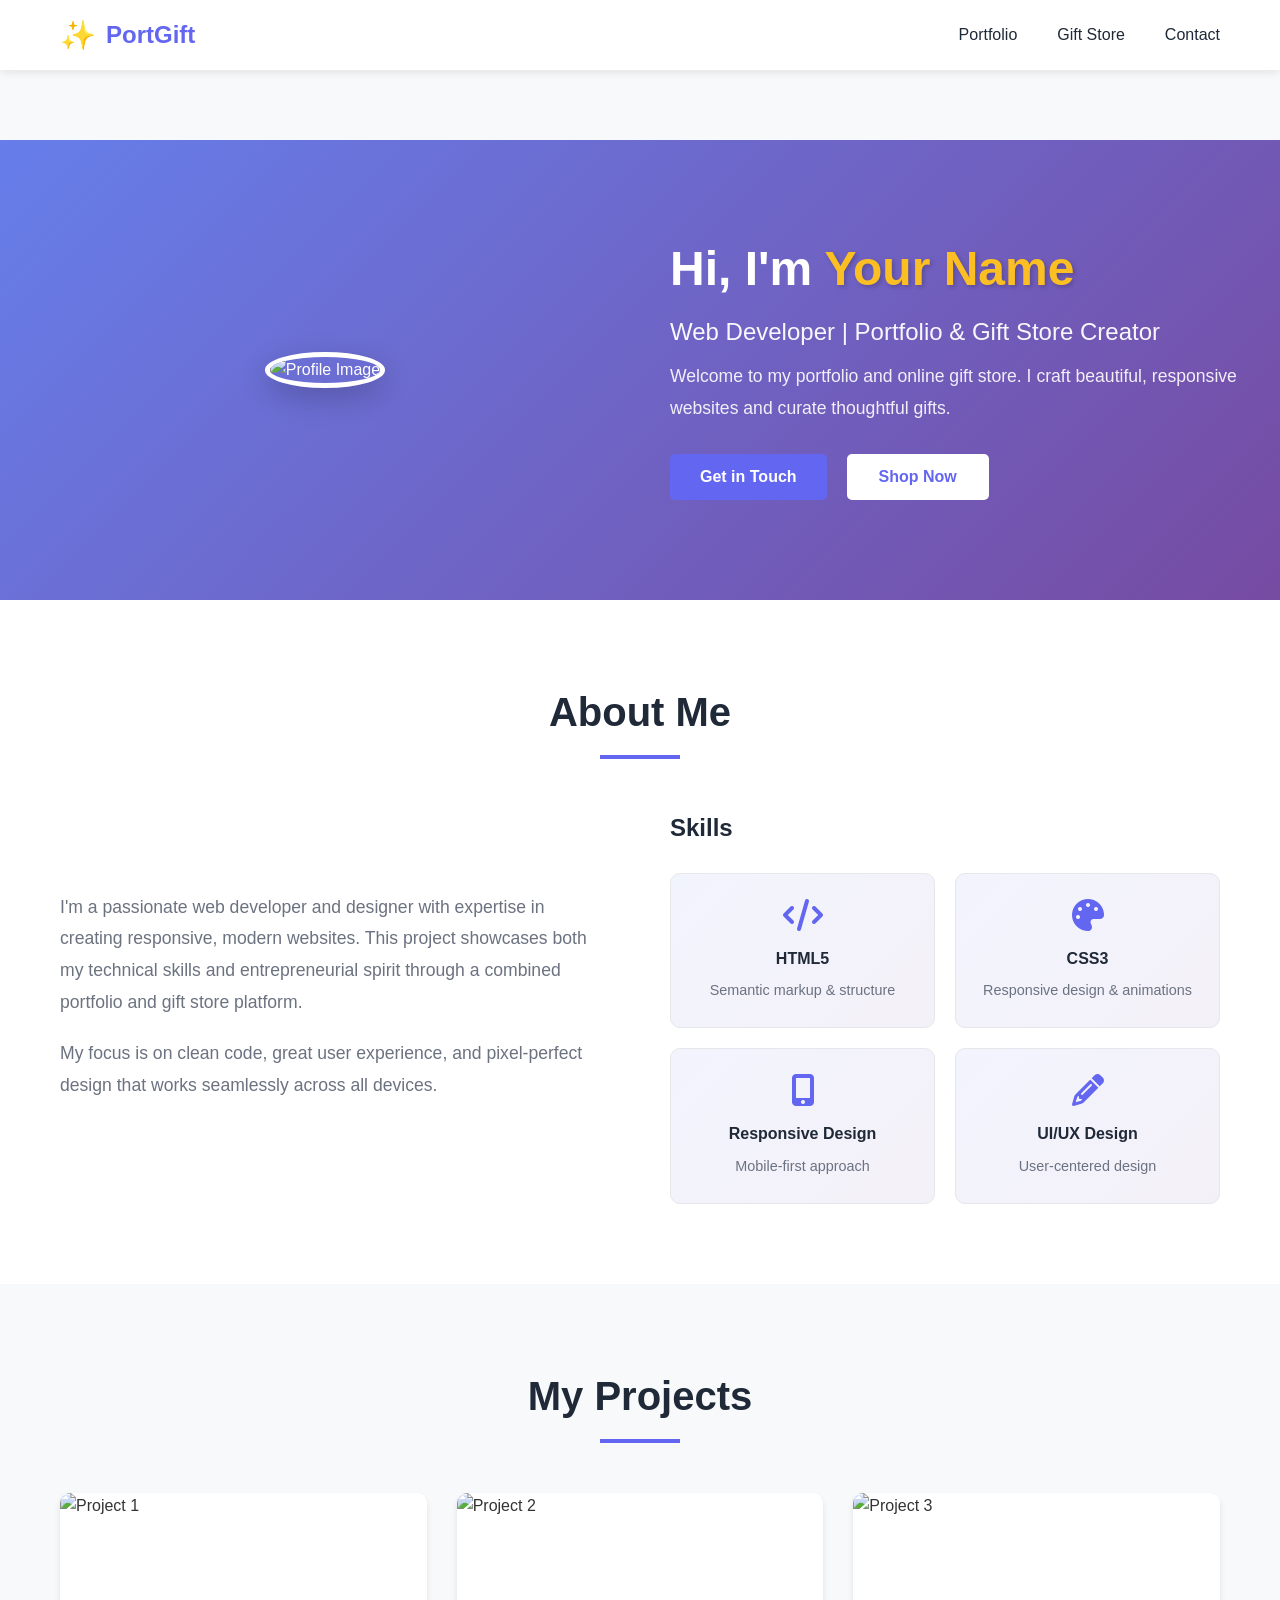
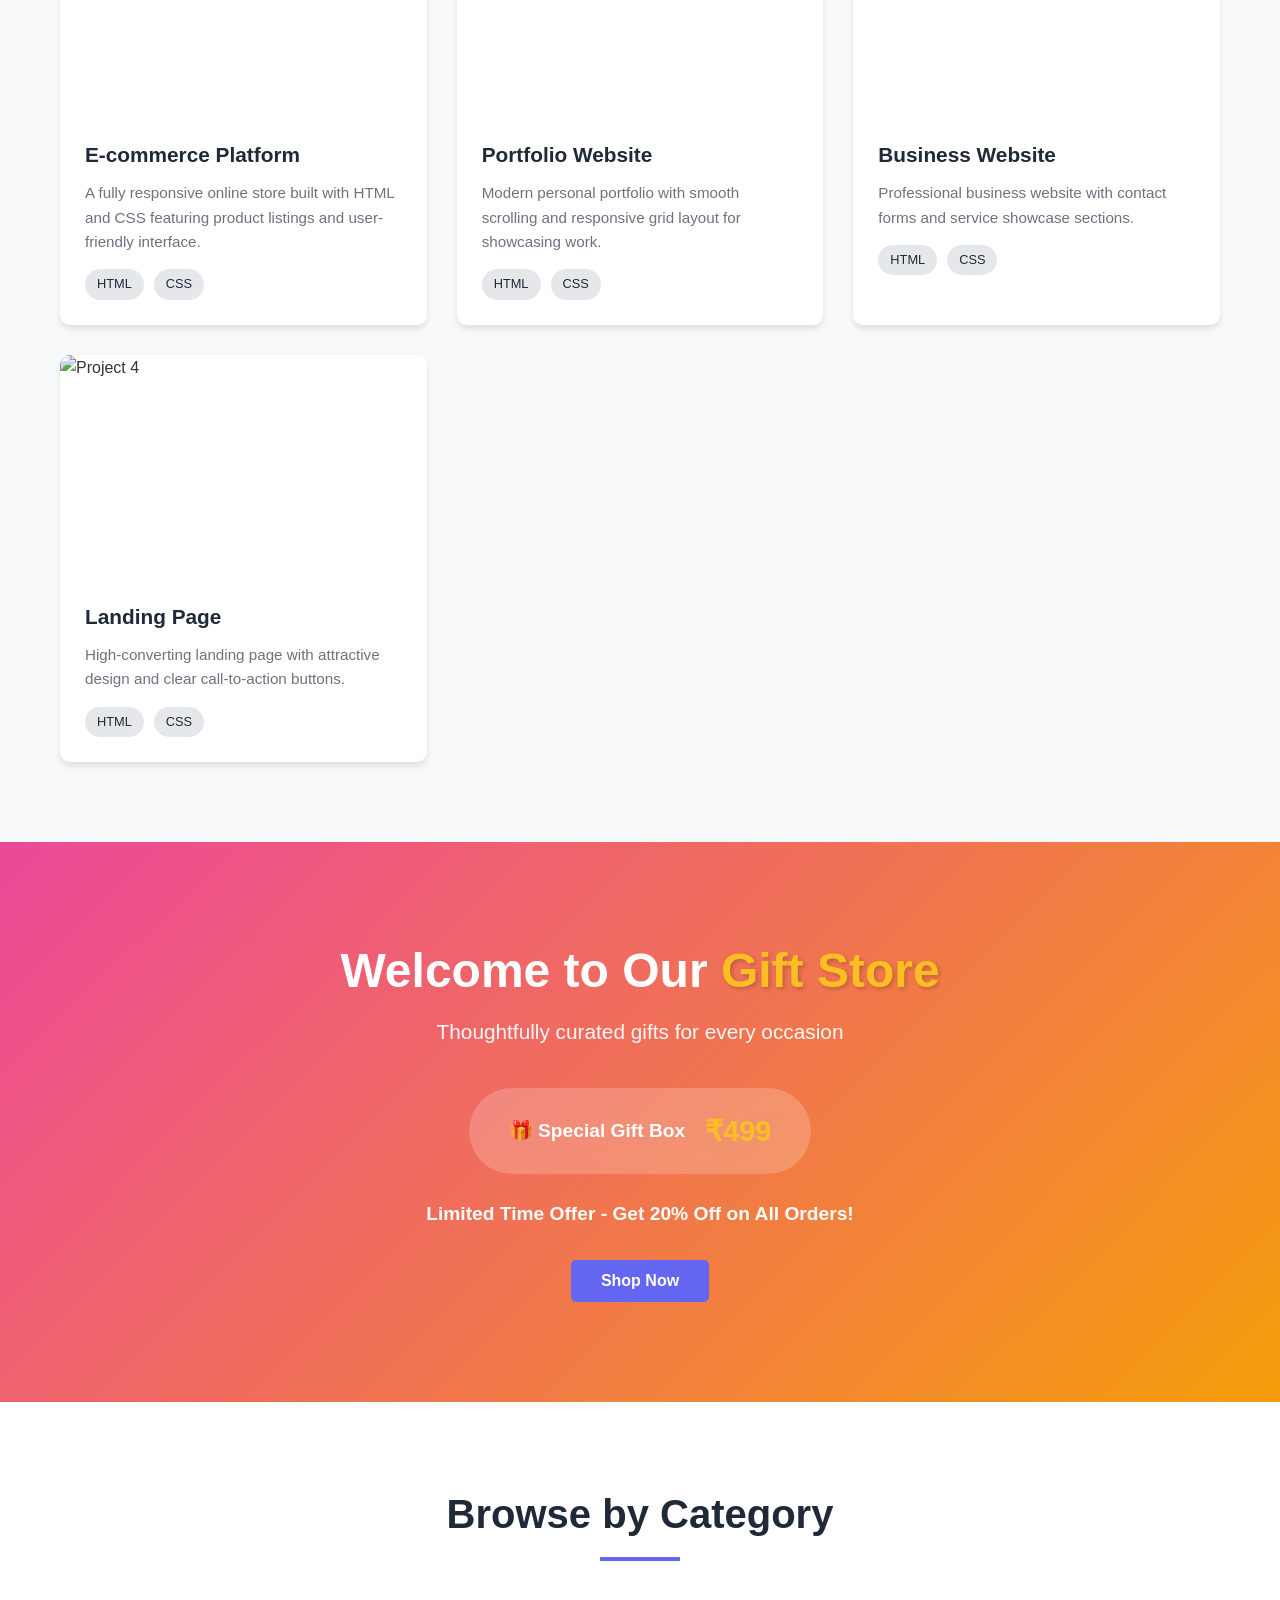
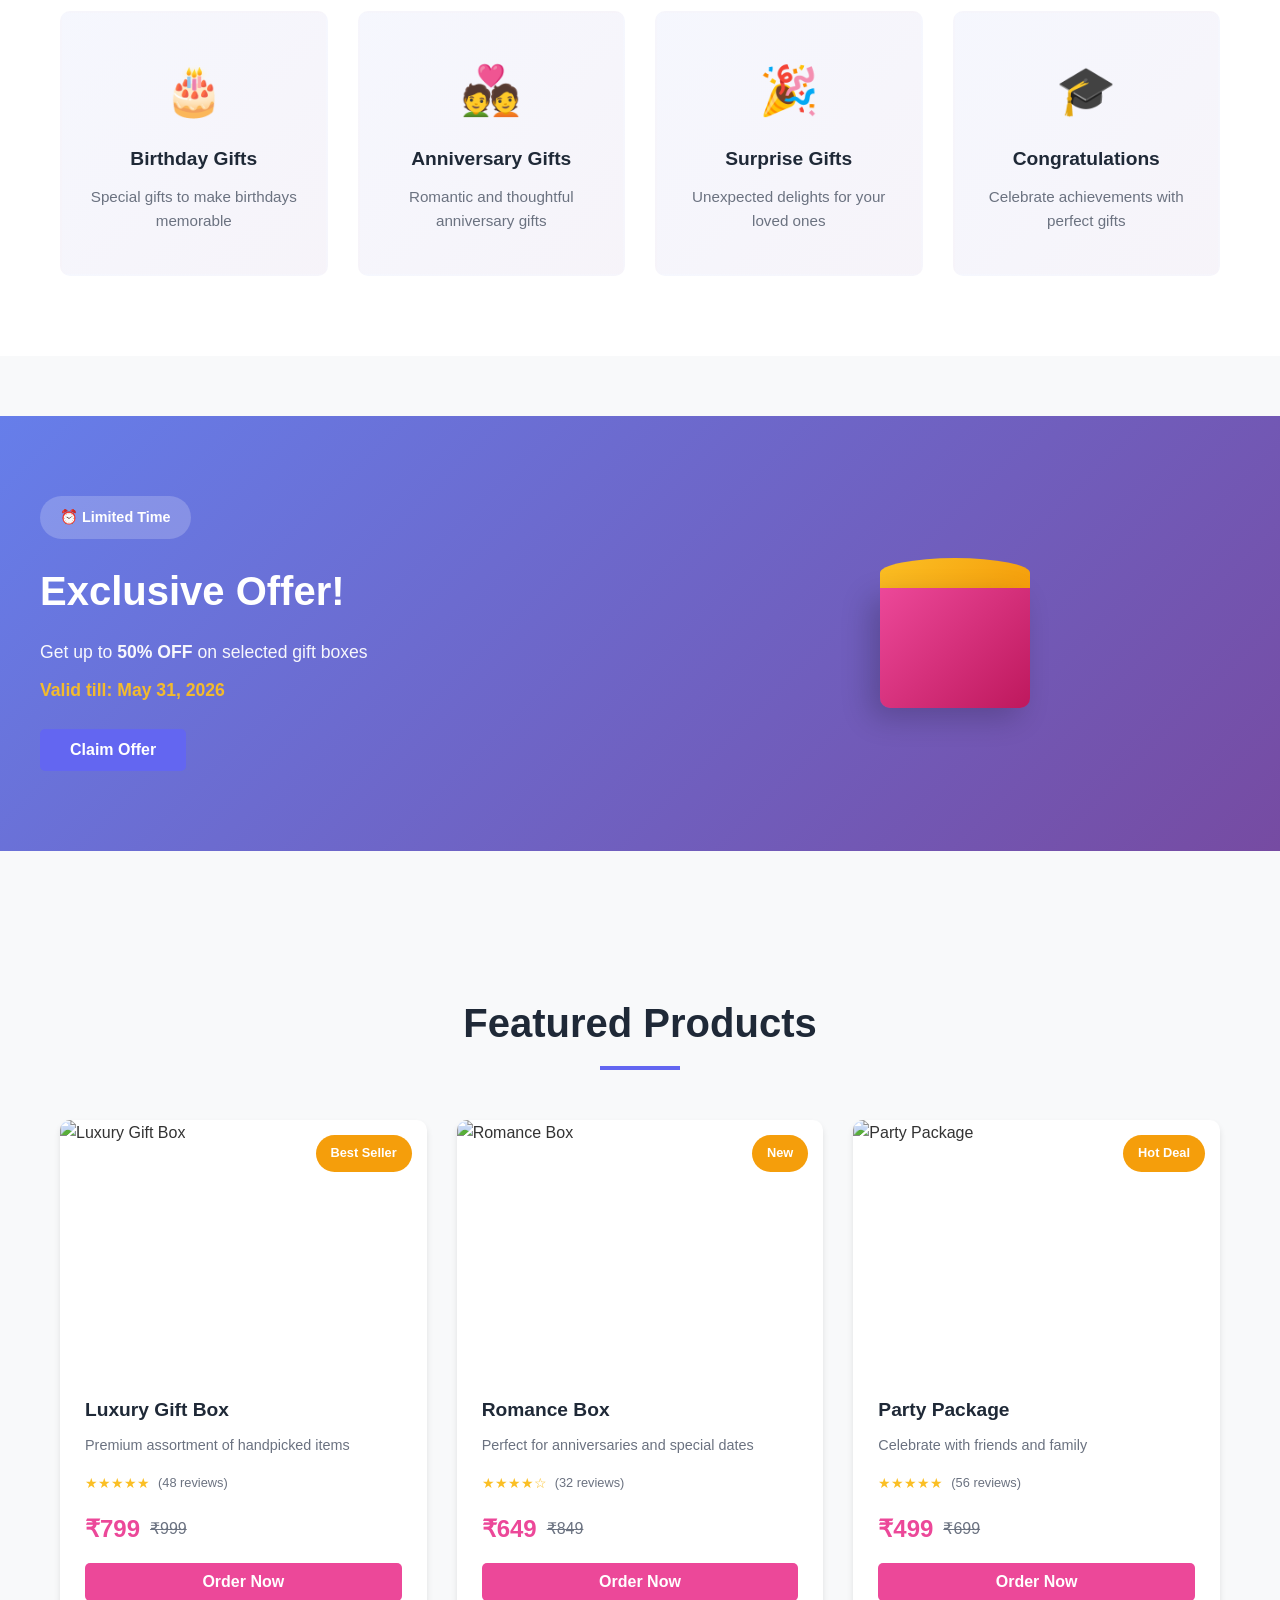
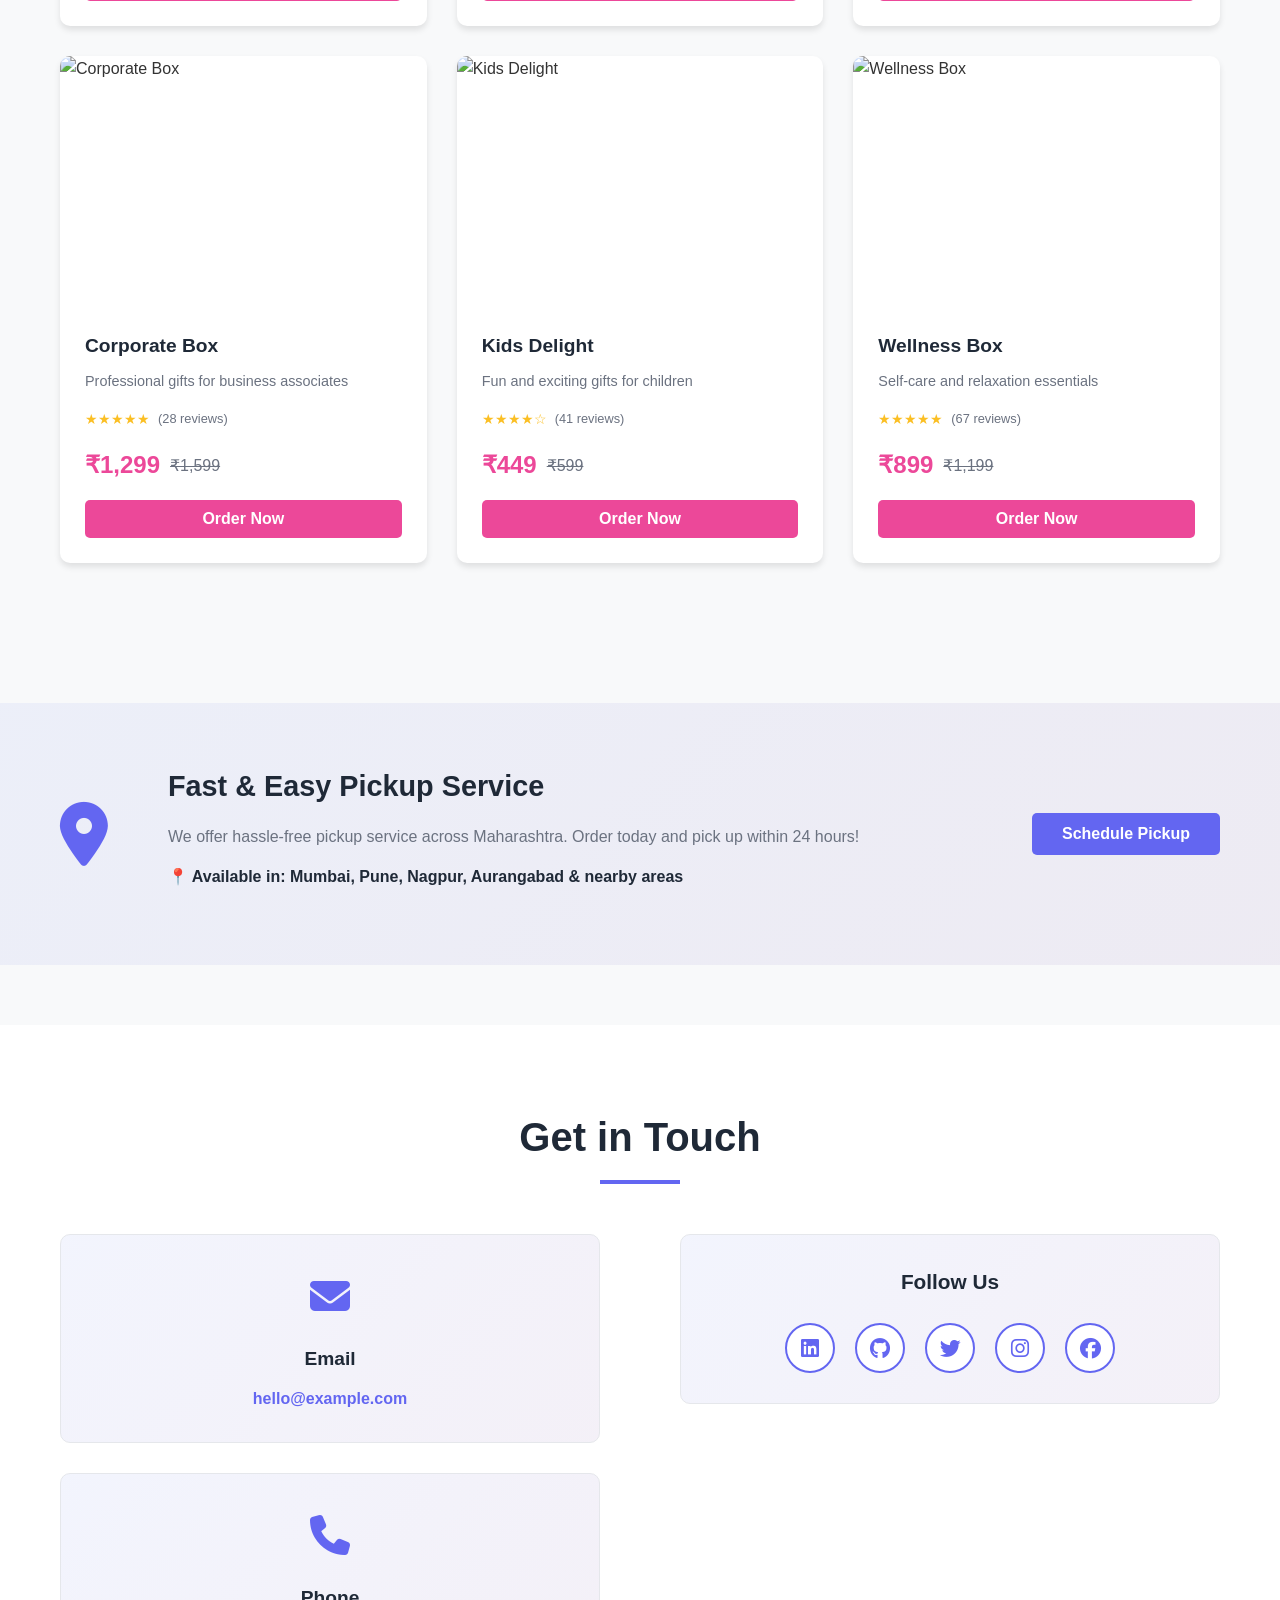
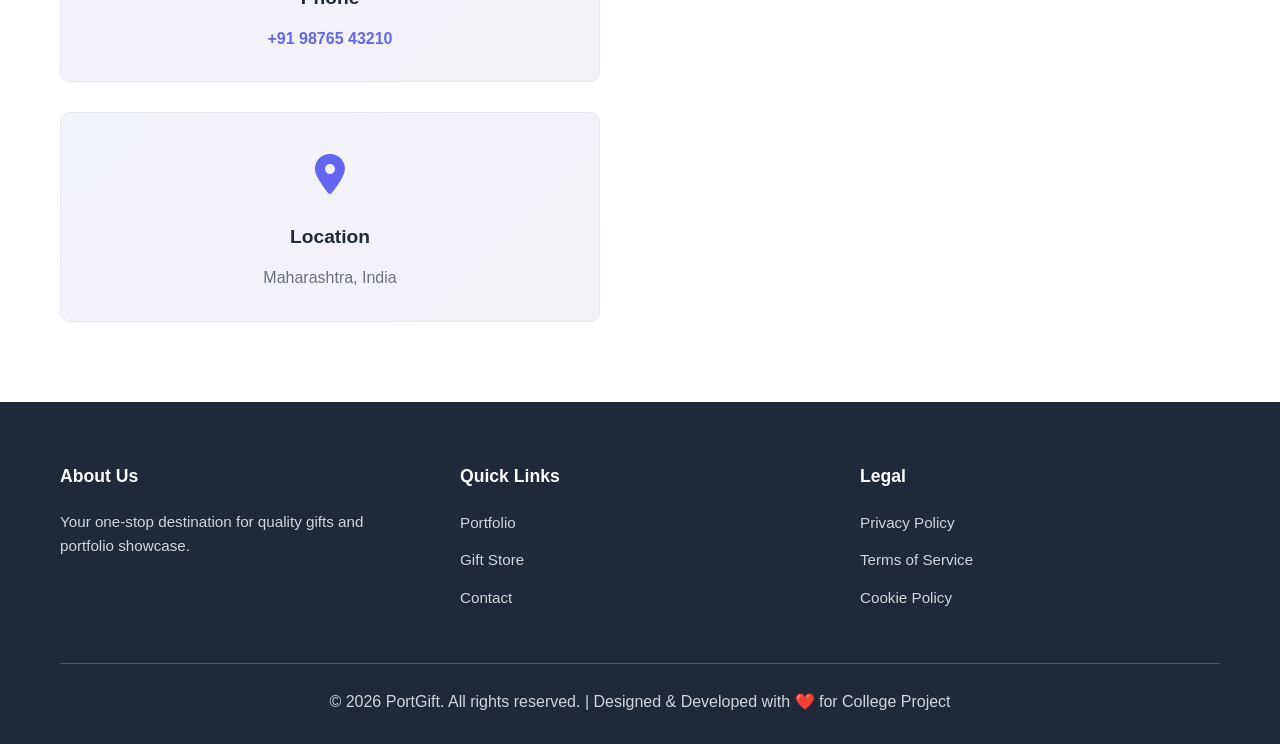
==== Portfolio + Gift Store project/index.html @ bfabf50b "Add files via upload" ====
<!DOCTYPE html>
<html lang="en">
<head>
    <meta charset="UTF-8">
    <meta name="viewport" content="width=device-width, initial-scale=1.0">
    <title>Portfolio + Gift Store | Your Name</title>
    <link rel="stylesheet" href="style.css">
    <link rel="stylesheet" href="https://cdnjs.cloudflare.com/ajax/libs/font-awesome/6.4.0/css/all.min.css">
</head>
<body>
    <!-- ==================== NAVIGATION BAR ==================== -->
    <nav class="navbar">
        <div class="nav-container">
            <div class="logo">
                <span class="logo-icon">✨</span>
                <h2>PortGift</h2>
            </div>
            <ul class="nav-menu">
                <li><a href="#portfolio" class="nav-link">Portfolio</a></li>
                <li><a href="#gifts" class="nav-link">Gift Store</a></li>
                <li><a href="#contact" class="nav-link">Contact</a></li>
            </ul>
        </div>
    </nav>

    <!-- ==================== PORTFOLIO SECTION ==================== -->
    
    <!-- Hero Section -->
    <section id="portfolio" class="hero">
        <div class="hero-content">
            <div class="profile-image">
                <img src="images/profile.jpg" alt="Profile Image">
            </div>
            <div class="hero-text">
                <h1>Hi, I'm <span class="highlight">Your Name</span></h1>
                <p class="subtitle">Web Developer | Portfolio & Gift Store Creator</p>
                <p class="description">Welcome to my portfolio and online gift store. I craft beautiful, responsive websites and curate thoughtful gifts.</p>
                <div class="cta-buttons">
                    <button class="btn btn-primary"><a href="#contact">Get in Touch</a></button>
                    <button class="btn btn-secondary"><a href="#gifts">Shop Now</a></button>
                </div>
            </div>
        </div>
    </section>

    <!-- About Me Section -->
    <section class="about">
        <div class="container">
            <h2 class="section-title">About Me</h2>
            <div class="about-content">
                <div class="about-text">
                    <p>I'm a passionate web developer and designer with expertise in creating responsive, modern websites. This project showcases both my technical skills and entrepreneurial spirit through a combined portfolio and gift store platform.</p>
                    <p>My focus is on clean code, great user experience, and pixel-perfect design that works seamlessly across all devices.</p>
                </div>
                <div class="skills">
                    <h3>Skills</h3>
                    <div class="skills-grid">
                        <div class="skill-card">
                            <i class="fas fa-code"></i>
                            <h4>HTML5</h4>
                            <p>Semantic markup & structure</p>
                        </div>
                        <div class="skill-card">
                            <i class="fas fa-palette"></i>
                            <h4>CSS3</h4>
                            <p>Responsive design & animations</p>
                        </div>
                        <div class="skill-card">
                            <i class="fas fa-mobile-alt"></i>
                            <h4>Responsive Design</h4>
                            <p>Mobile-first approach</p>
                        </div>
                        <div class="skill-card">
                            <i class="fas fa-pencil-alt"></i>
                            <h4>UI/UX Design</h4>
                            <p>User-centered design</p>
                        </div>
                    </div>
                </div>
            </div>
        </div>
    </section>

    <!-- Projects Section -->
    <section class="projects">
        <div class="container">
            <h2 class="section-title">My Projects</h2>
            <div class="projects-grid">
                <div class="project-card">
                    <div class="project-image">
                        <img src="images/project1.jpg" alt="Project 1">
                        <div class="project-overlay">
                            <p>View Project</p>
                        </div>
                    </div>
                    <div class="project-info">
                        <h3>E-commerce Platform</h3>
                        <p>A fully responsive online store built with HTML and CSS featuring product listings and user-friendly interface.</p>
                        <div class="project-tags">
                            <span class="tag">HTML</span>
                            <span class="tag">CSS</span>
                        </div>
                    </div>
                </div>

                <div class="project-card">
                    <div class="project-image">
                        <img src="images/project2.jpg" alt="Project 2">
                        <div class="project-overlay">
                            <p>View Project</p>
                        </div>
                    </div>
                    <div class="project-info">
                        <h3>Portfolio Website</h3>
                        <p>Modern personal portfolio with smooth scrolling and responsive grid layout for showcasing work.</p>
                        <div class="project-tags">
                            <span class="tag">HTML</span>
                            <span class="tag">CSS</span>
                        </div>
                    </div>
                </div>

                <div class="project-card">
                    <div class="project-image">
                        <img src="images/project3.jpg" alt="Project 3">
                        <div class="project-overlay">
                            <p>View Project</p>
                        </div>
                    </div>
                    <div class="project-info">
                        <h3>Business Website</h3>
                        <p>Professional business website with contact forms and service showcase sections.</p>
                        <div class="project-tags">
                            <span class="tag">HTML</span>
                            <span class="tag">CSS</span>
                        </div>
                    </div>
                </div>

                <div class="project-card">
                    <div class="project-image">
                        <img src="images/project4.jpg" alt="Project 4">
                        <div class="project-overlay">
                            <p>View Project</p>
                        </div>
                    </div>
                    <div class="project-info">
                        <h3>Landing Page</h3>
                        <p>High-converting landing page with attractive design and clear call-to-action buttons.</p>
                        <div class="project-tags">
                            <span class="tag">HTML</span>
                            <span class="tag">CSS</span>
                        </div>
                    </div>
                </div>
            </div>
        </div>
    </section>

    <!-- ==================== GIFT STORE SECTION ==================== -->

    <!-- Gift Store Hero Banner -->
    <section id="gifts" class="gift-hero">
        <div class="gift-hero-content">
            <h1>Welcome to Our <span class="highlight">Gift Store</span></h1>
            <p class="banner-subtitle">Thoughtfully curated gifts for every occasion</p>
            <div class="offer-badge">
                <span class="offer-text">🎁 Special Gift Box</span>
                <span class="offer-price">₹499</span>
            </div>
            <p class="banner-offer">Limited Time Offer - Get 20% Off on All Orders!</p>
            <button class="btn btn-primary"><a href="#products">Shop Now</a></button>
        </div>
    </section>

    <!-- Categories Section -->
    <section class="categories">
        <div class="container">
            <h2 class="section-title">Browse by Category</h2>
            <div class="categories-grid">
                <div class="category-card">
                    <div class="category-icon">🎂</div>
                    <h3>Birthday Gifts</h3>
                    <p>Special gifts to make birthdays memorable</p>
                </div>
                <div class="category-card">
                    <div class="category-icon">💑</div>
                    <h3>Anniversary Gifts</h3>
                    <p>Romantic and thoughtful anniversary gifts</p>
                </div>
                <div class="category-card">
                    <div class="category-icon">🎉</div>
                    <h3>Surprise Gifts</h3>
                    <p>Unexpected delights for your loved ones</p>
                </div>
                <div class="category-card">
                    <div class="category-icon">🎓</div>
                    <h3>Congratulations</h3>
                    <p>Celebrate achievements with perfect gifts</p>
                </div>
            </div>
        </div>
    </section>

    <!-- Limited Time Offer Section -->
    <section class="limited-offer">
        <div class="offer-container">
            <div class="offer-text-content">
                <span class="offer-badge-large">⏰ Limited Time</span>
                <h2>Exclusive Offer!</h2>
                <p>Get up to <strong>50% OFF</strong> on selected gift boxes</p>
                <p class="offer-validity">Valid till: May 31, 2026</p>
                <button class="btn btn-primary"><a href="#products">Claim Offer</a></button>
            </div>
            <div class="offer-visual">
                <div class="gift-box-visual">
                    <div class="gift-box">
                        <div class="box-top"></div>
                        <div class="box-bottom"></div>
                    </div>
                </div>
            </div>
        </div>
    </section>

    <!-- Products Section -->
    <section id="products" class="products">
        <div class="container">
            <h2 class="section-title">Featured Products</h2>
            <div class="products-grid">
                <!-- Product 1 -->
                <div class="product-card">
                    <div class="product-image">
                        <img src="images/gift1.jpg" alt="Luxury Gift Box">
                        <div class="product-badge">Best Seller</div>
                    </div>
                    <div class="product-info">
                        <h3>Luxury Gift Box</h3>
                        <p class="product-desc">Premium assortment of handpicked items</p>
                        <div class="product-rating">
                            <span class="stars">★★★★★</span>
                            <span class="rating-count">(48 reviews)</span>
                        </div>
                        <div class="product-price">
                            <span class="current-price">₹799</span>
                            <span class="original-price">₹999</span>
                        </div>
                        <button class="btn btn-add-cart">Order Now</button>
                    </div>
                </div>

                <!-- Product 2 -->
                <div class="product-card">
                    <div class="product-image">
                        <img src="images/gift2.jpg" alt="Romance Box">
                        <div class="product-badge">New</div>
                    </div>
                    <div class="product-info">
                        <h3>Romance Box</h3>
                        <p class="product-desc">Perfect for anniversaries and special dates</p>
                        <div class="product-rating">
                            <span class="stars">★★★★☆</span>
                            <span class="rating-count">(32 reviews)</span>
                        </div>
                        <div class="product-price">
                            <span class="current-price">₹649</span>
                            <span class="original-price">₹849</span>
                        </div>
                        <button class="btn btn-add-cart">Order Now</button>
                    </div>
                </div>

                <!-- Product 3 -->
                <div class="product-card">
                    <div class="product-image">
                        <img src="images/gift3.jpg" alt="Party Package">
                        <div class="product-badge">Hot Deal</div>
                    </div>
                    <div class="product-info">
                        <h3>Party Package</h3>
                        <p class="product-desc">Celebrate with friends and family</p>
                        <div class="product-rating">
                            <span class="stars">★★★★★</span>
                            <span class="rating-count">(56 reviews)</span>
                        </div>
                        <div class="product-price">
                            <span class="current-price">₹499</span>
                            <span class="original-price">₹699</span>
                        </div>
                        <button class="btn btn-add-cart">Order Now</button>
                    </div>
                </div>

                <!-- Product 4 -->
                <div class="product-card">
                    <div class="product-image">
                        <img src="images/gift4.jpg" alt="Corporate Box">
                    </div>
                    <div class="product-info">
                        <h3>Corporate Box</h3>
                        <p class="product-desc">Professional gifts for business associates</p>
                        <div class="product-rating">
                            <span class="stars">★★★★★</span>
                            <span class="rating-count">(28 reviews)</span>
                        </div>
                        <div class="product-price">
                            <span class="current-price">₹1,299</span>
                            <span class="original-price">₹1,599</span>
                        </div>
                        <button class="btn btn-add-cart">Order Now</button>
                    </div>
                </div>

                <!-- Product 5 -->
                <div class="product-card">
                    <div class="product-image">
                        <img src="images/gift5.jpg" alt="Kids Delight">
                    </div>
                    <div class="product-info">
                        <h3>Kids Delight</h3>
                        <p class="product-desc">Fun and exciting gifts for children</p>
                        <div class="product-rating">
                            <span class="stars">★★★★☆</span>
                            <span class="rating-count">(41 reviews)</span>
                        </div>
                        <div class="product-price">
                            <span class="current-price">₹449</span>
                            <span class="original-price">₹599</span>
                        </div>
                        <button class="btn btn-add-cart">Order Now</button>
                    </div>
                </div>

                <!-- Product 6 -->
                <div class="product-card">
                    <div class="product-image">
                        <img src="images/gift6.jpg" alt="Wellness Box">
                    </div>
                    <div class="product-info">
                        <h3>Wellness Box</h3>
                        <p class="product-desc">Self-care and relaxation essentials</p>
                        <div class="product-rating">
                            <span class="stars">★★★★★</span>
                            <span class="rating-count">(67 reviews)</span>
                        </div>
                        <div class="product-price">
                            <span class="current-price">₹899</span>
                            <span class="original-price">₹1,199</span>
                        </div>
                        <button class="btn btn-add-cart">Order Now</button>
                    </div>
                </div>
            </div>
        </div>
    </section>

    <!-- Pickup Service Info -->
    <section class="pickup-info">
        <div class="container">
            <div class="pickup-content">
                <div class="pickup-icon">
                    <i class="fas fa-map-marker-alt"></i>
                </div>
                <div class="pickup-details">
                    <h3>Fast & Easy Pickup Service</h3>
                    <p>We offer hassle-free pickup service across Maharashtra. Order today and pick up within 24 hours!</p>
                    <p class="pickup-locations"><strong>📍 Available in:</strong> Mumbai, Pune, Nagpur, Aurangabad & nearby areas</p>
                </div>
                <button class="btn btn-primary"><a href="#contact">Schedule Pickup</a></button>
            </div>
        </div>
    </section>

    <!-- ==================== CONTACT SECTION ==================== -->
    <section id="contact" class="contact">
        <div class="container">
            <h2 class="section-title">Get in Touch</h2>
            <div class="contact-content">
                <div class="contact-info">
                    <div class="contact-card">
                        <div class="contact-icon">
                            <i class="fas fa-envelope"></i>
                        </div>
                        <h3>Email</h3>
                        <p><a href="mailto:hello@example.com">hello@example.com</a></p>
                    </div>

                    <div class="contact-card">
                        <div class="contact-icon">
                            <i class="fas fa-phone"></i>
                        </div>
                        <h3>Phone</h3>
                        <p><a href="tel:+919876543210">+91 98765 43210</a></p>
                    </div>

                    <div class="contact-card">
                        <div class="contact-icon">
                            <i class="fas fa-map-marker-alt"></i>
                        </div>
                        <h3>Location</h3>
                        <p>Maharashtra, India</p>
                    </div>
                </div>

                <div class="social-media">
                    <h3>Follow Us</h3>
                    <div class="social-links">
                        <a href="#" class="social-icon" title="LinkedIn">
                            <i class="fab fa-linkedin"></i>
                        </a>
                        <a href="#" class="social-icon" title="GitHub">
                            <i class="fab fa-github"></i>
                        </a>
                        <a href="#" class="social-icon" title="Twitter">
                            <i class="fab fa-twitter"></i>
                        </a>
                        <a href="#" class="social-icon" title="Instagram">
                            <i class="fab fa-instagram"></i>
                        </a>
                        <a href="#" class="social-icon" title="Facebook">
                            <i class="fab fa-facebook"></i>
                        </a>
                    </div>
                </div>
            </div>
        </div>
    </section>

    <!-- ==================== FOOTER ==================== -->
    <footer class="footer">
        <div class="container">
            <div class="footer-content">
                <div class="footer-section">
                    <h4>About Us</h4>
                    <p>Your one-stop destination for quality gifts and portfolio showcase.</p>
                </div>
                <div class="footer-section">
                    <h4>Quick Links</h4>
                    <ul>
                        <li><a href="#portfolio">Portfolio</a></li>
                        <li><a href="#gifts">Gift Store</a></li>
                        <li><a href="#contact">Contact</a></li>
                    </ul>
                </div>
                <div class="footer-section">
                    <h4>Legal</h4>
                    <ul>
                        <li><a href="#">Privacy Policy</a></li>
                        <li><a href="#">Terms of Service</a></li>
                        <li><a href="#">Cookie Policy</a></li>
                    </ul>
                </div>
            </div>
            <div class="footer-bottom">
                <p>&copy; 2026 PortGift. All rights reserved. | Designed & Developed with <span class="heart">❤️</span> for College Project</p>
            </div>
        </div>
    </footer>

</body>
</html>
---- Portfolio + Gift Store project/style.css ----
/* ==================== GLOBAL STYLES ==================== */

* {
    margin: 0;
    padding: 0;
    box-sizing: border-box;
}

html {
    scroll-behavior: smooth;
}

body {
    font-family: 'Segoe UI', Tahoma, Geneva, Verdana, sans-serif;
    line-height: 1.6;
    color: #333;
    background-color: #f8f9fa;
}

/* Color Palette */
:root {
    --primary-color: #6366f1;
    --secondary-color: #ec4899;
    --accent-color: #f59e0b;
    --dark-bg: #1f2937;
    --light-bg: #f8f9fa;
    --card-shadow: 0 4px 6px rgba(0, 0, 0, 0.1);
    --card-shadow-hover: 0 12px 16px rgba(0, 0, 0, 0.15);
    --text-dark: #1f2937;
    --text-light: #6b7280;
}

.container {
    max-width: 1200px;
    margin: 0 auto;
    padding: 0 20px;
}

/* ==================== NAVIGATION ==================== */

.navbar {
    background: white;
    box-shadow: 0 2px 10px rgba(0, 0, 0, 0.1);
    position: sticky;
    top: 0;
    z-index: 1000;
    transition: all 0.3s ease;
}

.nav-container {
    max-width: 1200px;
    margin: 0 auto;
    padding: 0 20px;
    display: flex;
    justify-content: space-between;
    align-items: center;
    height: 70px;
}

.logo {
    display: flex;
    align-items: center;
    gap: 10px;
    text-decoration: none;
    color: var(--primary-color);
    font-size: 1.5rem;
    font-weight: bold;
}

.logo-icon {
    font-size: 1.8rem;
}

.logo h2 {
    margin: 0;
    font-size: 1.5rem;
}

.nav-menu {
    display: flex;
    list-style: none;
    gap: 40px;
}

.nav-link {
    color: var(--text-dark);
    text-decoration: none;
    font-weight: 500;
    transition: color 0.3s ease;
    position: relative;
}

.nav-link:after {
    content: '';
    position: absolute;
    width: 0;
    height: 2px;
    bottom: -5px;
    left: 0;
    background-color: var(--primary-color);
    transition: width 0.3s ease;
}

.nav-link:hover {
    color: var(--primary-color);
}

.nav-link:hover:after {
    width: 100%;
}

/* ==================== HERO SECTION ==================== */

.hero {
    background: linear-gradient(135deg, #667eea 0%, #764ba2 100%);
    color: white;
    padding: 100px 20px;
    margin-top: 70px;
}

.hero-content {
    max-width: 1200px;
    margin: 0 auto;
    display: flex;
    align-items: center;
    gap: 60px;
    justify-content: space-between;
}

.profile-image {
    flex: 1;
    text-align: center;
}

.profile-image img {
    width: 280px;
    height: 280px;
    border-radius: 50%;
    border: 5px solid white;
    box-shadow: 0 10px 30px rgba(0, 0, 0, 0.2);
    object-fit: cover;
    transition: transform 0.3s ease;
}

.profile-image img:hover {
    transform: scale(1.05);
}

.hero-text {
    flex: 1;
}

.hero-text h1 {
    font-size: 3rem;
    font-weight: 700;
    margin-bottom: 15px;
    line-height: 1.2;
}

.highlight {
    color: #fbbf24;
    text-shadow: 2px 2px 4px rgba(0, 0, 0, 0.2);
}

.subtitle {
    font-size: 1.5rem;
    margin-bottom: 10px;
    opacity: 0.95;
}

.description {
    font-size: 1.1rem;
    margin-bottom: 30px;
    opacity: 0.9;
    line-height: 1.8;
}

.cta-buttons {
    display: flex;
    gap: 20px;
    flex-wrap: wrap;
}

/* ==================== BUTTONS ==================== */

.btn {
    padding: 12px 30px;
    border: none;
    border-radius: 5px;
    font-size: 1rem;
    font-weight: 600;
    cursor: pointer;
    transition: all 0.3s ease;
    text-decoration: none;
    display: inline-block;
}

.btn-primary {
    background-color: var(--primary-color);
    color: white;
}

.btn-primary:hover {
    background-color: #4f46e5;
    transform: translateY(-2px);
    box-shadow: 0 10px 20px rgba(99, 102, 241, 0.3);
}

.btn-secondary {
    background-color: white;
    color: var(--primary-color);
    border: 2px solid white;
}

.btn-secondary:hover {
    background-color: transparent;
    color: white;
    transform: translateY(-2px);
}

.btn-add-cart {
    background-color: var(--secondary-color);
    color: white;
    width: 100%;
    padding: 10px;
}

.btn-add-cart:hover {
    background-color: #be185d;
    transform: translateY(-2px);
}

.btn a {
    color: inherit;
    text-decoration: none;
}

/* ==================== SECTION TITLE ==================== */

.section-title {
    font-size: 2.5rem;
    font-weight: 700;
    text-align: center;
    margin-bottom: 50px;
    color: var(--text-dark);
    position: relative;
    padding-bottom: 15px;
}

.section-title:after {
    content: '';
    position: absolute;
    width: 80px;
    height: 4px;
    background-color: var(--primary-color);
    bottom: 0;
    left: 50%;
    transform: translateX(-50%);
}

/* ==================== ABOUT SECTION ==================== */

.about {
    padding: 80px 20px;
    background-color: white;
}

.about-content {
    max-width: 1200px;
    margin: 0 auto;
    display: grid;
    grid-template-columns: 1fr 1fr;
    gap: 60px;
    align-items: center;
}

.about-text p {
    font-size: 1.1rem;
    color: var(--text-light);
    margin-bottom: 20px;
    line-height: 1.8;
}

.skills h3 {
    font-size: 1.5rem;
    margin-bottom: 25px;
    color: var(--text-dark);
}

.skills-grid {
    display: grid;
    grid-template-columns: 1fr 1fr;
    gap: 20px;
}

.skill-card {
    padding: 25px;
    background: linear-gradient(135deg, #667eea15 0%, #764ba215 100%);
    border-radius: 10px;
    text-align: center;
    transition: all 0.3s ease;
    border: 1px solid #e5e7eb;
}

.skill-card:hover {
    transform: translateY(-5px);
    box-shadow: var(--card-shadow-hover);
    background: linear-gradient(135deg, #667eea25 0%, #764ba225 100%);
}

.skill-card i {
    font-size: 2rem;
    color: var(--primary-color);
    margin-bottom: 15px;
}

.skill-card h4 {
    font-size: 1rem;
    margin-bottom: 8px;
    color: var(--text-dark);
}

.skill-card p {
    font-size: 0.9rem;
    color: var(--text-light);
}

/* ==================== PROJECTS SECTION ==================== */

.projects {
    padding: 80px 20px;
    background-color: #f8f9fa;
}

.projects-grid {
    max-width: 1200px;
    margin: 0 auto;
    display: grid;
    grid-template-columns: repeat(auto-fit, minmax(280px, 1fr));
    gap: 30px;
}

.project-card {
    background: white;
    border-radius: 10px;
    overflow: hidden;
    box-shadow: var(--card-shadow);
    transition: all 0.3s ease;
}

.project-card:hover {
    transform: translateY(-8px);
    box-shadow: var(--card-shadow-hover);
}

.project-image {
    position: relative;
    overflow: hidden;
    height: 220px;
}

.project-image img {
    width: 100%;
    height: 100%;
    object-fit: cover;
    transition: transform 0.3s ease;
}

.project-card:hover .project-image img {
    transform: scale(1.1);
}

.project-overlay {
    position: absolute;
    top: 0;
    left: 0;
    width: 100%;
    height: 100%;
    background: rgba(99, 102, 241, 0.9);
    display: flex;
    justify-content: center;
    align-items: center;
    opacity: 0;
    transition: opacity 0.3s ease;
}

.project-card:hover .project-overlay {
    opacity: 1;
}

.project-overlay p {
    color: white;
    font-weight: 600;
    font-size: 1.1rem;
}

.project-info {
    padding: 25px;
}

.project-info h3 {
    font-size: 1.3rem;
    margin-bottom: 10px;
    color: var(--text-dark);
}

.project-info p {
    color: var(--text-light);
    font-size: 0.95rem;
    margin-bottom: 15px;
}

.project-tags {
    display: flex;
    gap: 10px;
    flex-wrap: wrap;
}

.tag {
    display: inline-block;
    background-color: #e5e7eb;
    color: var(--text-dark);
    padding: 5px 12px;
    border-radius: 20px;
    font-size: 0.8rem;
    font-weight: 500;
}

/* ==================== GIFT STORE HERO ==================== */

.gift-hero {
    background: linear-gradient(135deg, #ec4899 0%, #f59e0b 100%);
    color: white;
    padding: 100px 20px;
    text-align: center;
}

.gift-hero-content {
    max-width: 1200px;
    margin: 0 auto;
}

.gift-hero h1 {
    font-size: 3rem;
    font-weight: 700;
    margin-bottom: 15px;
    line-height: 1.2;
}

.banner-subtitle {
    font-size: 1.3rem;
    margin-bottom: 40px;
    opacity: 0.95;
}

.offer-badge {
    display: inline-flex;
    gap: 20px;
    align-items: center;
    background: rgba(255, 255, 255, 0.2);
    padding: 20px 40px;
    border-radius: 50px;
    margin-bottom: 25px;
    backdrop-filter: blur(10px);
}

.offer-text {
    font-size: 1.2rem;
    font-weight: 600;
}

.offer-price {
    font-size: 1.8rem;
    font-weight: 700;
    color: #fbbf24;
}

.banner-offer {
    font-size: 1.2rem;
    margin-bottom: 30px;
    font-weight: 600;
    animation: pulse 2s infinite;
}

@keyframes pulse {
    0%, 100% {
        opacity: 1;
    }
    50% {
        opacity: 0.7;
    }
}

/* ==================== CATEGORIES SECTION ==================== */

.categories {
    padding: 80px 20px;
    background-color: white;
}

.categories-grid {
    max-width: 1200px;
    margin: 0 auto;
    display: grid;
    grid-template-columns: repeat(auto-fit, minmax(250px, 1fr));
    gap: 30px;
}

.category-card {
    background: linear-gradient(135deg, #667eea10 0%, #764ba210 100%);
    padding: 40px 25px;
    border-radius: 10px;
    text-align: center;
    transition: all 0.3s ease;
    border: 2px solid transparent;
}

.category-card:hover {
    transform: translateY(-5px);
    background: linear-gradient(135deg, #667eea20 0%, #764ba220 100%);
    border-color: var(--primary-color);
    box-shadow: var(--card-shadow-hover);
}

.category-icon {
    font-size: 3rem;
    margin-bottom: 15px;
}

.category-card h3 {
    font-size: 1.2rem;
    margin-bottom: 10px;
    color: var(--text-dark);
}

.category-card p {
    color: var(--text-light);
    font-size: 0.95rem;
}

/* ==================== LIMITED OFFER SECTION ==================== */

.limited-offer {
    background: linear-gradient(135deg, #667eea 0%, #764ba2 100%);
    color: white;
    padding: 80px 20px;
    margin: 60px 0;
}

.offer-container {
    max-width: 1200px;
    margin: 0 auto;
    display: flex;
    align-items: center;
    justify-content: space-between;
    gap: 60px;
}

.offer-text-content {
    flex: 1;
}

.offer-badge-large {
    display: inline-block;
    background: rgba(255, 255, 255, 0.2);
    color: white;
    padding: 10px 20px;
    border-radius: 50px;
    font-weight: 600;
    margin-bottom: 20px;
    font-size: 0.9rem;
}

.offer-text-content h2 {
    font-size: 2.5rem;
    margin-bottom: 15px;
    font-weight: 700;
}

.offer-text-content p {
    font-size: 1.1rem;
    margin-bottom: 10px;
    opacity: 0.95;
}

.offer-validity {
    color: #fbbf24;
    font-weight: 600;
    margin-bottom: 25px !important;
}

.offer-visual {
    flex: 1;
    display: flex;
    justify-content: center;
    align-items: center;
}

.gift-box-visual {
    perspective: 1000px;
}

.gift-box {
    width: 150px;
    height: 150px;
    position: relative;
    animation: float 3s ease-in-out infinite;
}

.box-top {
    width: 150px;
    height: 30px;
    background: linear-gradient(135deg, #fbbf24 0%, #f59e0b 100%);
    border-radius: 50% 50% 0 0;
    position: absolute;
    top: 0;
    left: 0;
}

.box-bottom {
    width: 150px;
    height: 120px;
    background: linear-gradient(135deg, #ec4899 0%, #be185d 100%);
    border-radius: 0 0 10px 10px;
    position: absolute;
    top: 30px;
    left: 0;
    box-shadow: -10px 10px 30px rgba(0, 0, 0, 0.2);
}

@keyframes float {
    0%, 100% {
        transform: translateY(0px) rotateZ(-5deg);
    }
    50% {
        transform: translateY(-20px) rotateZ(5deg);
    }
}

/* ==================== PRODUCTS SECTION ==================== */

.products {
    padding: 80px 20px;
    background-color: #f8f9fa;
}

.products-grid {
    max-width: 1200px;
    margin: 0 auto;
    display: grid;
    grid-template-columns: repeat(auto-fit, minmax(280px, 1fr));
    gap: 30px;
}

.product-card {
    background: white;
    border-radius: 10px;
    overflow: hidden;
    box-shadow: var(--card-shadow);
    transition: all 0.3s ease;
}

.product-card:hover {
    transform: translateY(-8px);
    box-shadow: var(--card-shadow-hover);
}

.product-image {
    position: relative;
    overflow: hidden;
    height: 250px;
}

.product-image img {
    width: 100%;
    height: 100%;
    object-fit: cover;
    transition: transform 0.3s ease;
}

.product-card:hover .product-image img {
    transform: scale(1.1);
}

.product-badge {
    position: absolute;
    top: 15px;
    right: 15px;
    background: var(--accent-color);
    color: white;
    padding: 8px 15px;
    border-radius: 20px;
    font-size: 0.8rem;
    font-weight: 600;
}

.product-info {
    padding: 25px;
}

.product-info h3 {
    font-size: 1.2rem;
    margin-bottom: 8px;
    color: var(--text-dark);
}

.product-desc {
    color: var(--text-light);
    font-size: 0.9rem;
    margin-bottom: 15px;
}

.product-rating {
    display: flex;
    align-items: center;
    gap: 8px;
    margin-bottom: 15px;
}

.stars {
    color: #fbbf24;
    font-size: 0.9rem;
}

.rating-count {
    color: var(--text-light);
    font-size: 0.8rem;
}

.product-price {
    display: flex;
    align-items: center;
    gap: 10px;
    margin-bottom: 15px;
}

.current-price {
    font-size: 1.5rem;
    font-weight: 700;
    color: var(--secondary-color);
}

.original-price {
    font-size: 1rem;
    color: var(--text-light);
    text-decoration: line-through;
}

/* ==================== PICKUP INFO SECTION ==================== */

.pickup-info {
    background: linear-gradient(135deg, #667eea15 0%, #764ba215 100%);
    padding: 60px 20px;
    margin: 60px 0;
}

.pickup-content {
    max-width: 1200px;
    margin: 0 auto;
    display: flex;
    align-items: center;
    gap: 60px;
    justify-content: space-between;
}

.pickup-icon {
    flex-shrink: 0;
}

.pickup-icon i {
    font-size: 4rem;
    color: var(--primary-color);
}

.pickup-details {
    flex: 1;
}

.pickup-details h3 {
    font-size: 1.8rem;
    margin-bottom: 15px;
    color: var(--text-dark);
}

.pickup-details p {
    color: var(--text-light);
    font-size: 1rem;
    margin-bottom: 15px;
    line-height: 1.6;
}

.pickup-locations {
    font-weight: 600;
    color: var(--text-dark) !important;
}

/* ==================== CONTACT SECTION ==================== */

.contact {
    padding: 80px 20px;
    background-color: white;
}

.contact-content {
    max-width: 1200px;
    margin: 0 auto;
    display: grid;
    grid-template-columns: 1fr 1fr;
    gap: 80px;
    align-items: start;
}

.contact-info {
    display: grid;
    grid-template-columns: 1fr;
    gap: 30px;
}

.contact-card {
    padding: 30px;
    background: linear-gradient(135deg, #667eea15 0%, #764ba215 100%);
    border-radius: 10px;
    text-align: center;
    transition: all 0.3s ease;
    border: 1px solid #e5e7eb;
}

.contact-card:hover {
    transform: translateY(-5px);
    box-shadow: var(--card-shadow-hover);
    background: linear-gradient(135deg, #667eea25 0%, #764ba225 100%);
}

.contact-icon {
    font-size: 2.5rem;
    color: var(--primary-color);
    margin-bottom: 15px;
}

.contact-card h3 {
    font-size: 1.2rem;
    margin-bottom: 12px;
    color: var(--text-dark);
}

.contact-card p {
    color: var(--text-light);
}

.contact-card a {
    color: var(--primary-color);
    text-decoration: none;
    font-weight: 600;
    transition: color 0.3s ease;
}

.contact-card a:hover {
    color: var(--secondary-color);
}

.social-media {
    padding: 30px;
    background: linear-gradient(135deg, #667eea15 0%, #764ba215 100%);
    border-radius: 10px;
    border: 1px solid #e5e7eb;
}

.social-media h3 {
    font-size: 1.3rem;
    margin-bottom: 25px;
    color: var(--text-dark);
    text-align: center;
}

.social-links {
    display: flex;
    justify-content: center;
    gap: 20px;
    flex-wrap: wrap;
}

.social-icon {
    width: 50px;
    height: 50px;
    display: flex;
    justify-content: center;
    align-items: center;
    background-color: white;
    border-radius: 50%;
    color: var(--primary-color);
    text-decoration: none;
    font-size: 1.3rem;
    transition: all 0.3s ease;
    border: 2px solid var(--primary-color);
}

.social-icon:hover {
    background-color: var(--primary-color);
    color: white;
    transform: translateY(-5px);
}

/* ==================== FOOTER ==================== */

.footer {
    background-color: var(--dark-bg);
    color: white;
    padding: 60px 20px 30px;
}

.footer-content {
    max-width: 1200px;
    margin: 0 auto;
    display: grid;
    grid-template-columns: repeat(auto-fit, minmax(250px, 1fr));
    gap: 40px;
    margin-bottom: 40px;
}

.footer-section h4 {
    font-size: 1.1rem;
    margin-bottom: 20px;
    color: white;
}

.footer-section p {
    color: #d1d5db;
    font-size: 0.95rem;
    line-height: 1.6;
}

.footer-section ul {
    list-style: none;
}

.footer-section ul li {
    margin-bottom: 12px;
}

.footer-section a {
    color: #d1d5db;
    text-decoration: none;
    transition: color 0.3s ease;
    font-size: 0.95rem;
}

.footer-section a:hover {
    color: var(--primary-color);
}

.footer-bottom {
    border-top: 1px solid #4b5563;
    padding-top: 25px;
    text-align: center;
    color: #d1d5db;
}

.footer-bottom p {
    margin: 0;
}

.heart {
    color: var(--secondary-color);
    animation: heartbeat 1.3s infinite;
}

@keyframes heartbeat {
    0%, 100% {
        transform: scale(1);
    }
    50% {
        transform: scale(1.2);
    }
}

/* ==================== RESPONSIVE DESIGN ==================== */

/* Tablet (768px and below) */
@media (max-width: 768px) {
    .nav-menu {
        gap: 20px;
    }

    .hero-content {
        flex-direction: column;
        gap: 40px;
    }

    .profile-image img {
        width: 200px;
        height: 200px;
    }

    .hero-text h1 {
        font-size: 2rem;
    }

    .subtitle {
        font-size: 1.2rem;
    }

    .section-title {
        font-size: 2rem;
    }

    .about-content {
        grid-template-columns: 1fr;
        gap: 40px;
    }

    .skills-grid {
        grid-template-columns: 1fr;
    }

    .projects-grid {
        grid-template-columns: repeat(auto-fit, minmax(250px, 1fr));
    }

    .gift-hero-content {
        padding: 0;
    }

    .gift-hero h1 {
        font-size: 2rem;
    }

    .banner-subtitle {
        font-size: 1.1rem;
    }

    .categories-grid {
        grid-template-columns: repeat(2, 1fr);
    }

    .offer-container {
        flex-direction: column;
        gap: 40px;
    }

    .offer-text-content h2 {
        font-size: 2rem;
    }

    .products-grid {
        grid-template-columns: repeat(2, 1fr);
    }

    .pickup-content {
        flex-direction: column;
        gap: 40px;
        text-align: center;
    }

    .pickup-icon i {
        font-size: 3rem;
    }

    .contact-content {
        grid-template-columns: 1fr;
        gap: 40px;
    }

    .cta-buttons {
        flex-direction: column;
    }

    .btn {
        width: 100%;
        text-align: center;
    }

    .footer-content {
        grid-template-columns: 1fr;
    }
}

/* Mobile (480px and below) */
@media (max-width: 480px) {
    .nav-container {
        height: 60px;
    }

    .nav-menu {
        gap: 15px;
        font-size: 0.9rem;
    }

    .logo h2 {
        font-size: 1.2rem;
    }

    .hero {
        padding: 60px 15px;
        margin-top: 60px;
    }

    .hero-text h1 {
        font-size: 1.5rem;
    }

    .subtitle {
        font-size: 1rem;
    }

    .description {
        font-size: 0.95rem;
    }

    .profile-image img {
        width: 150px;
        height: 150px;
    }

    .section-title {
        font-size: 1.5rem;
        margin-bottom: 30px;
    }

    .about {
        padding: 40px 15px;
    }

    .projects {
        padding: 40px 15px;
    }

    .projects-grid {
        grid-template-columns: 1fr;
    }

    .gift-hero {
        padding: 60px 15px;
    }

    .gift-hero h1 {
        font-size: 1.5rem;
    }

    .banner-subtitle {
        font-size: 0.95rem;
    }

    .offer-badge {
        flex-direction: column;
        gap: 10px;
        padding: 15px 20px;
    }

    .offer-price {
        font-size: 1.5rem;
    }

    .categories-grid {
        grid-template-columns: 1fr;
    }

    .limited-offer {
        padding: 40px 15px;
        margin: 30px 0;
    }

    .offer-text-content h2 {
        font-size: 1.5rem;
    }

    .products {
        padding: 40px 15px;
    }

    .products-grid {
        grid-template-columns: 1fr;
    }

    .product-card {
        margin-bottom: 20px;
    }

    .pickup-info {
        padding: 40px 15px;
        margin: 30px 0;
    }

    .pickup-details h3 {
        font-size: 1.3rem;
    }

    .contact {
        padding: 40px 15px;
    }

    .contact-card {
        padding: 20px;
    }

    .contact-card h3 {
        font-size: 1rem;
    }

    .social-links {
        gap: 15px;
    }

    .social-icon {
        width: 45px;
        height: 45px;
        font-size: 1.1rem;
    }

    .footer {
        padding: 40px 15px 20px;
    }

    .footer-content {
        gap: 25px;
        margin-bottom: 25px;
    }

    .footer-section h4 {
        font-size: 1rem;
        margin-bottom: 15px;
    }

    .footer-bottom p {
        font-size: 0.85rem;
    }
}

/* Extra Small Devices (320px and below) */
@media (max-width: 320px) {
    .hero-text h1 {
        font-size: 1.2rem;
    }

    .section-title {
        font-size: 1.3rem;
    }

    .profile-image img {
        width: 120px;
        height: 120px;
    }

    .nav-menu {
        gap: 10px;
        font-size: 0.8rem;
    }

    .offer-badge {
        flex-direction: column;
        padding: 10px 15px;
    }

    .btn {
        padding: 10px 20px;
        font-size: 0.9rem;
    }
}

/* ==================== PRINT STYLES ==================== */

@media print {
    .navbar,
    .footer {
        display: none;
    }

    body {
        background-color: white;
    }

    .section-title {
        page-break-inside: avoid;
    }

    .product-card,
    .project-card {
        page-break-inside: avoid;
    }
}
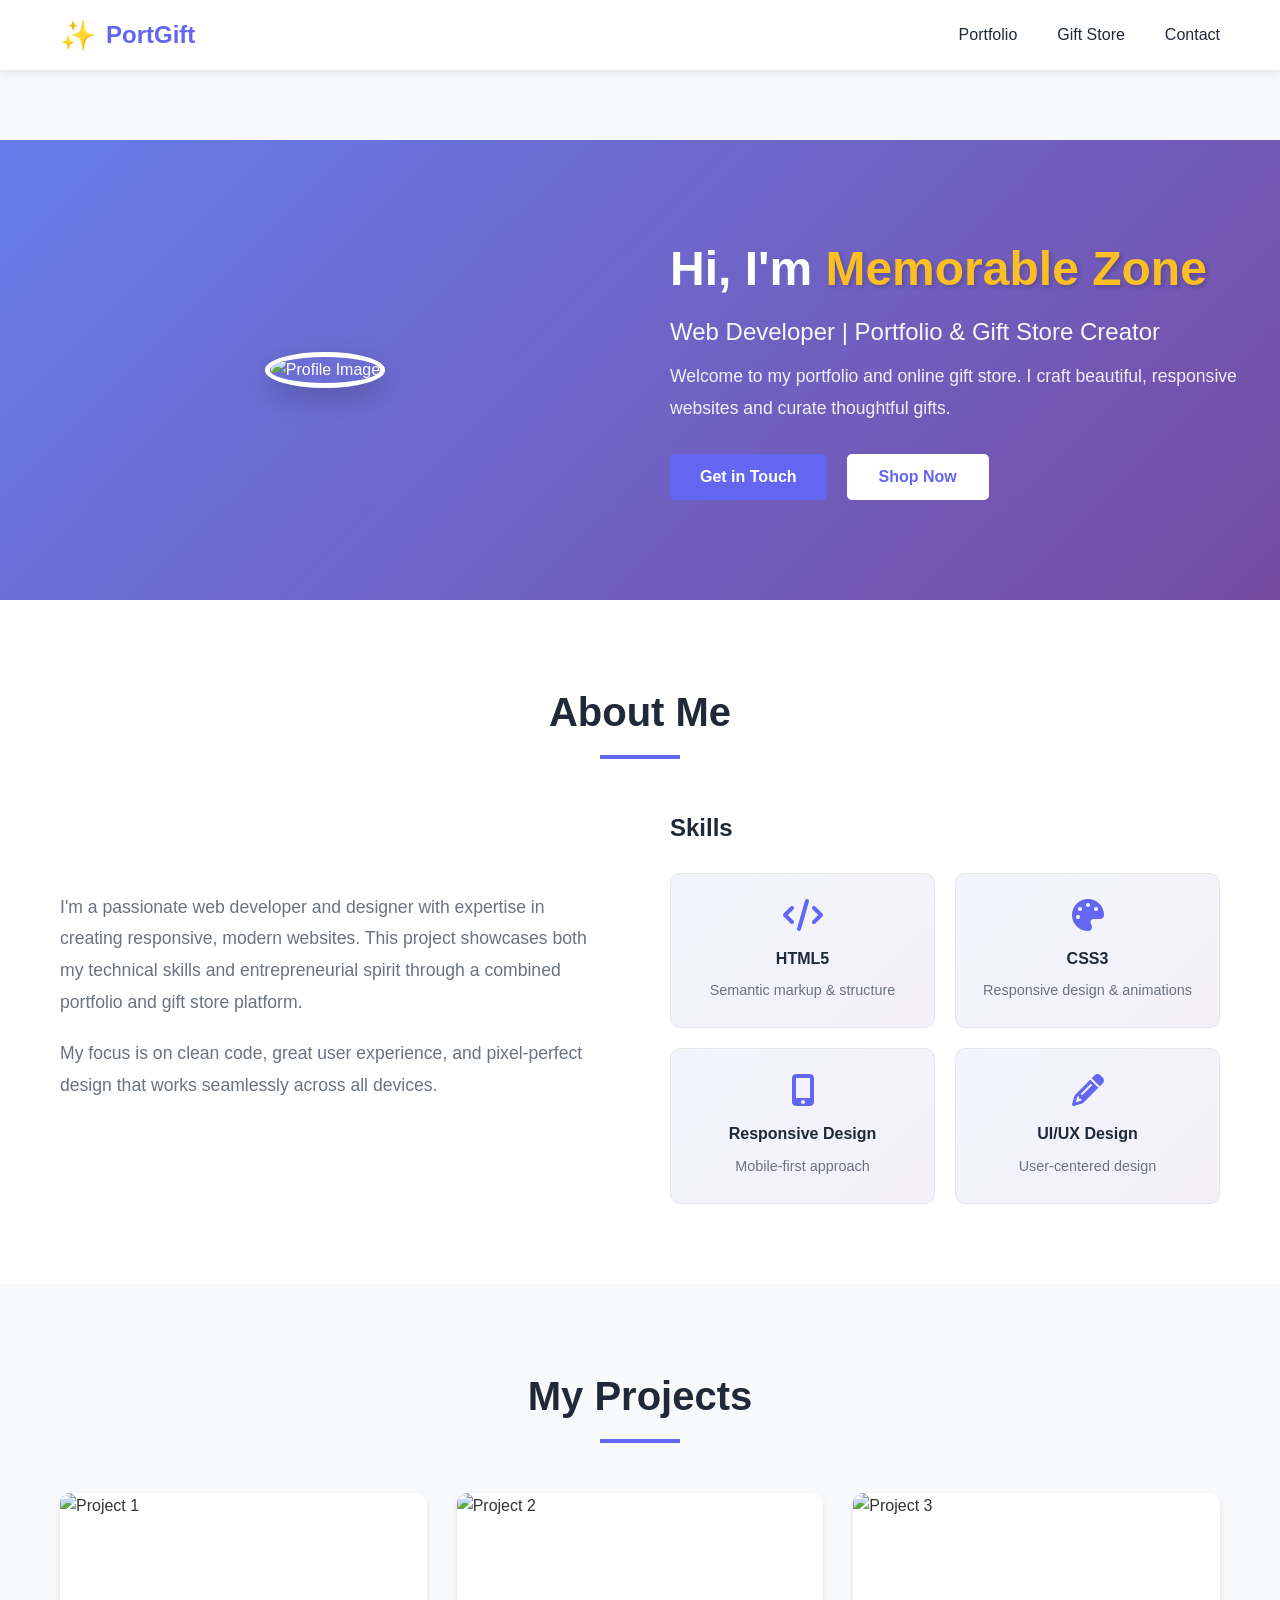
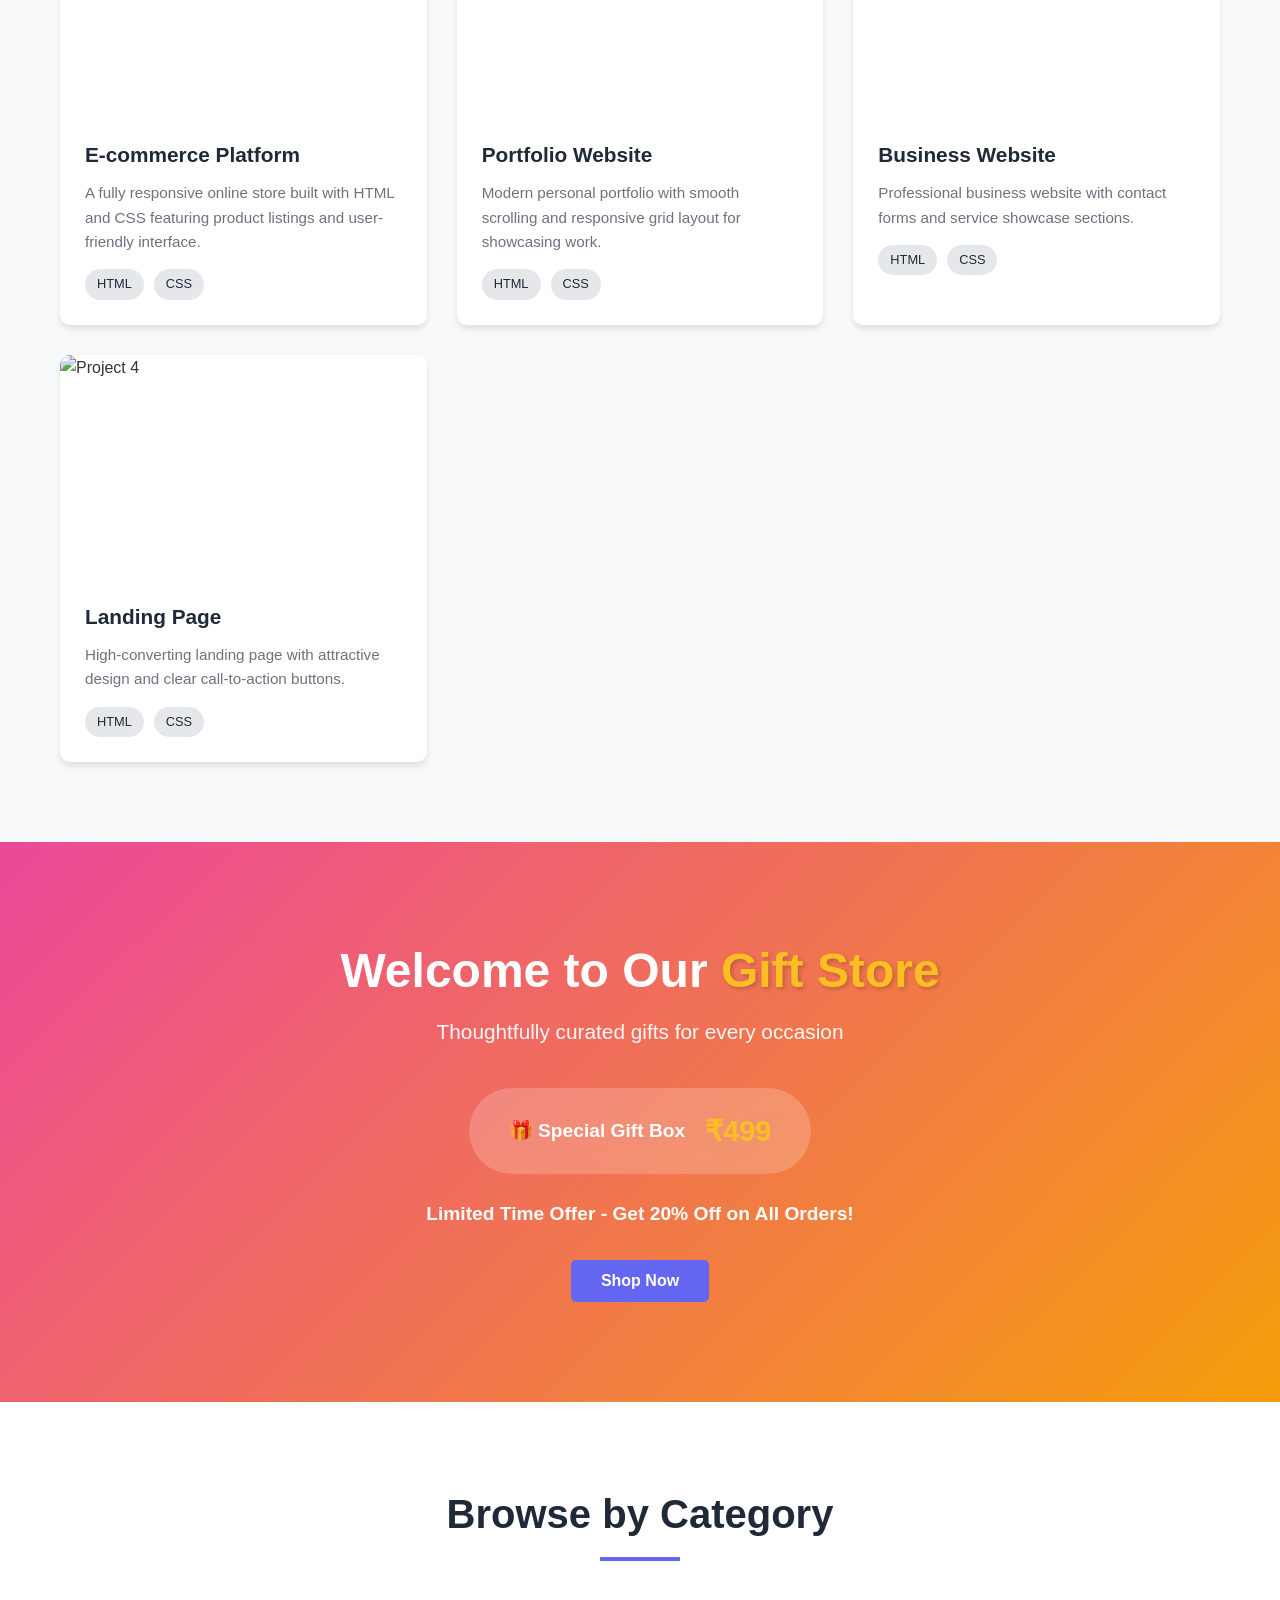
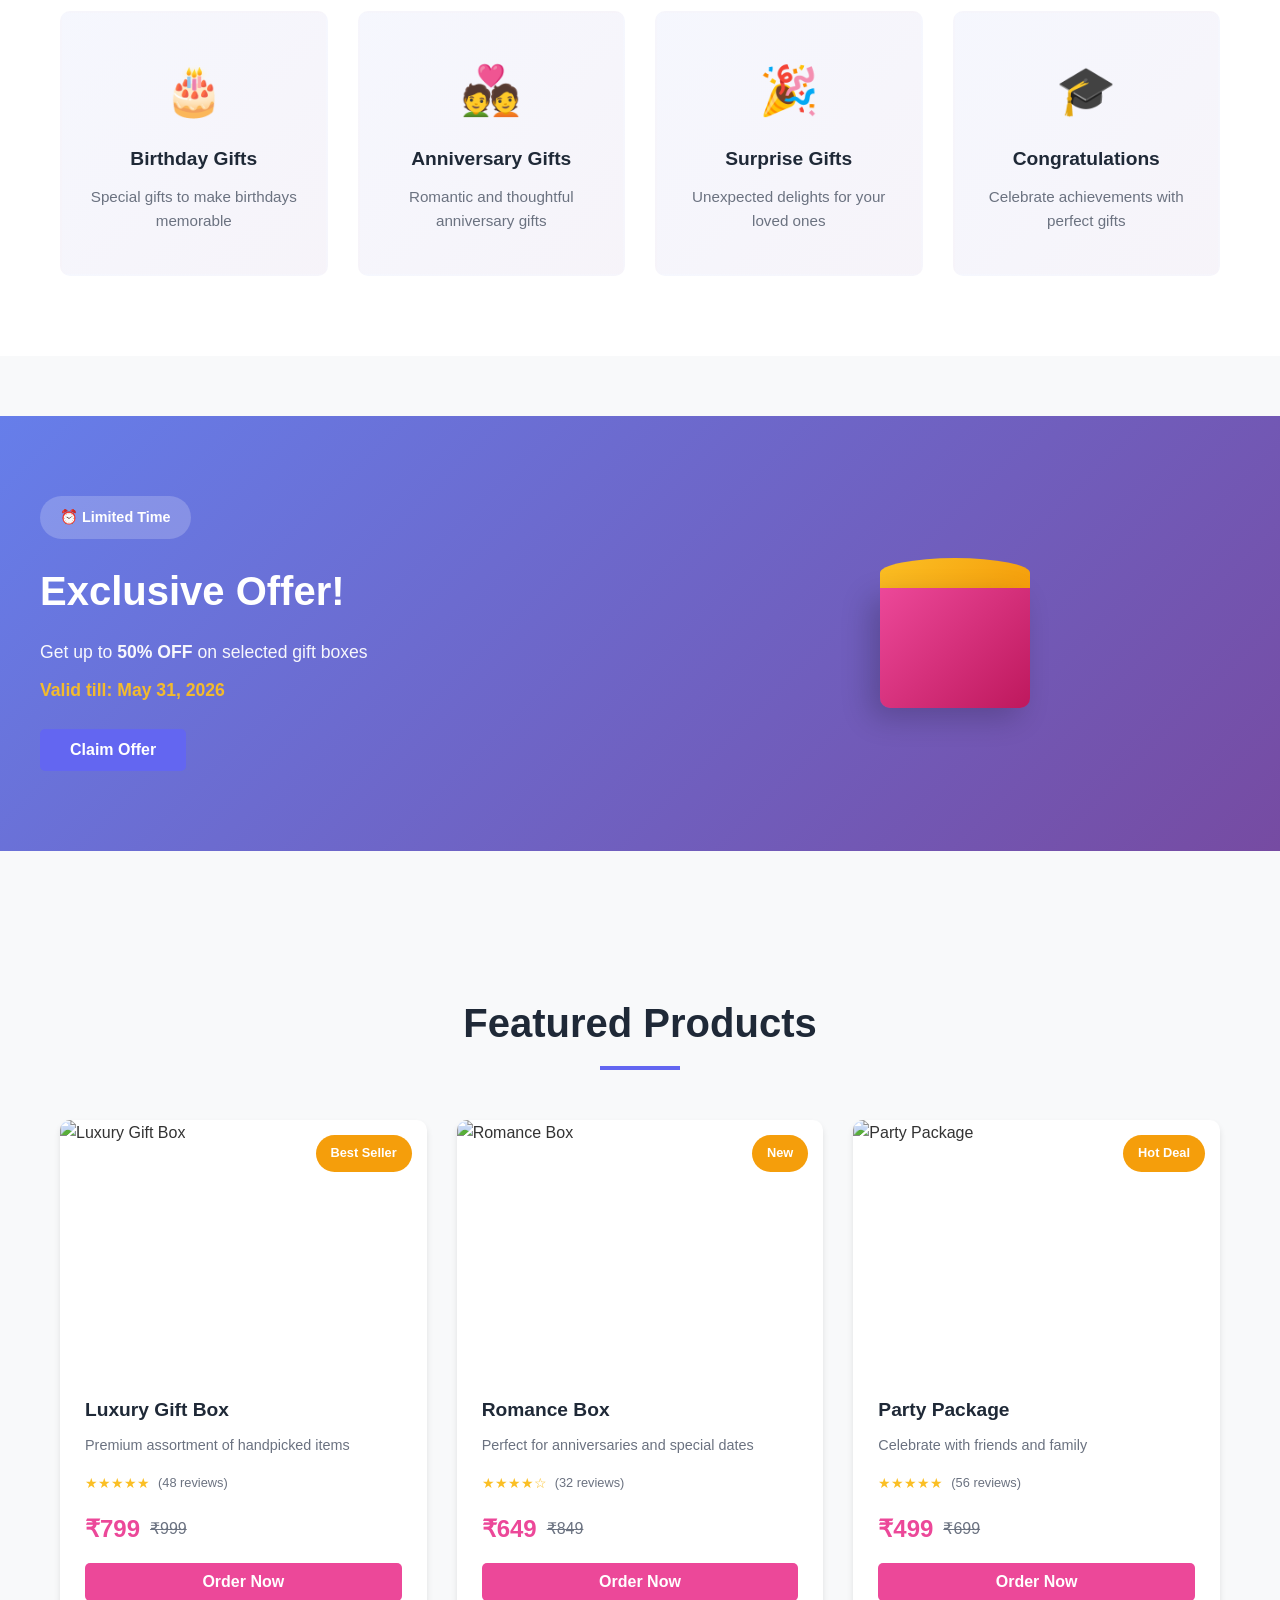
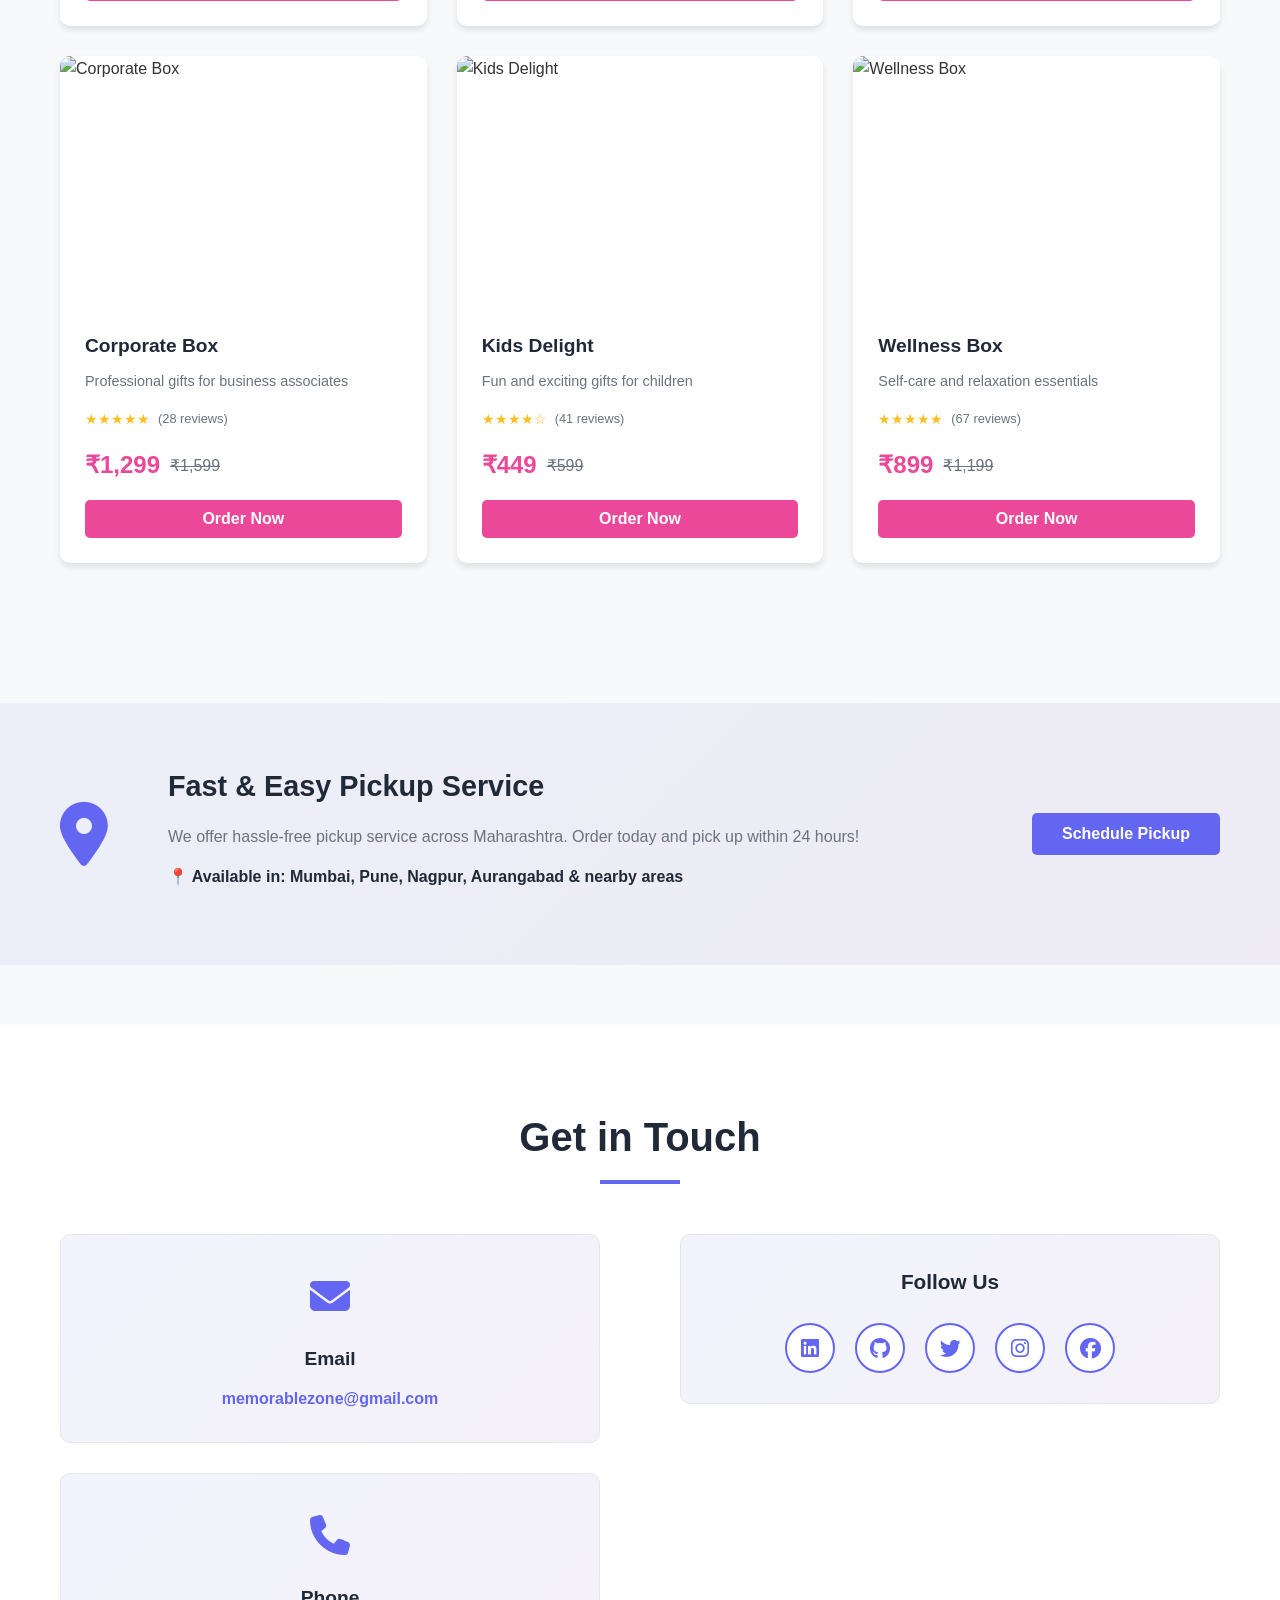
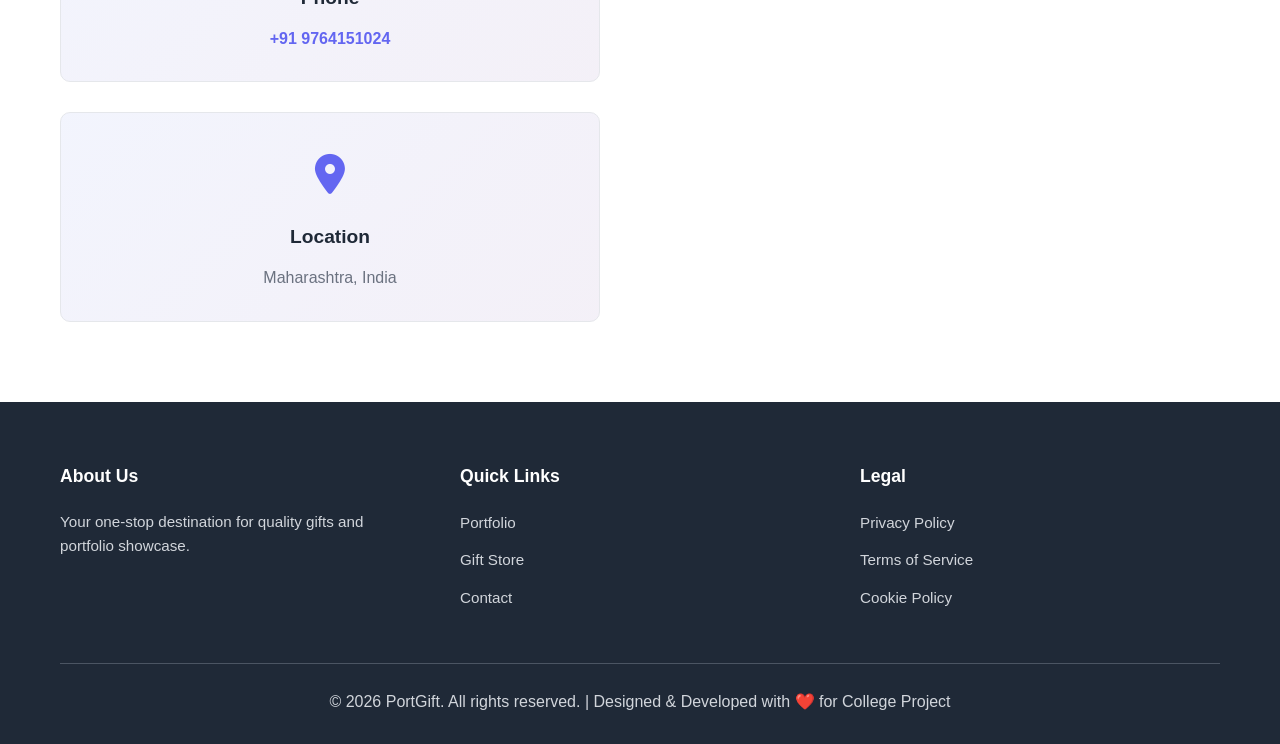
==== commit 73ab06a0: "Update index.html" ====
--- a/Portfolio + Gift Store project/index.html
+++ b/Portfolio + Gift Store project/index.html
@@ -32,7 +32,7 @@
                 <img src="images/profile.jpg" alt="Profile Image">
             </div>
             <div class="hero-text">
-                <h1>Hi, I'm <span class="highlight">Your Name</span></h1>
+                <h1>Hi, I'm <span class="highlight">Memorable Zone</span></h1>
                 <p class="subtitle">Web Developer | Portfolio & Gift Store Creator</p>
                 <p class="description">Welcome to my portfolio and online gift store. I craft beautiful, responsive websites and curate thoughtful gifts.</p>
                 <div class="cta-buttons">
@@ -382,7 +382,7 @@
                             <i class="fas fa-envelope"></i>
                         </div>
                         <h3>Email</h3>
-                        <p><a href="mailto:hello@example.com">hello@example.com</a></p>
+                        <p><a href="mailto:hello@example.com">memorablezone@gmail.com</a></p>
                     </div>
 
                     <div class="contact-card">
@@ -390,7 +390,7 @@
                             <i class="fas fa-phone"></i>
                         </div>
                         <h3>Phone</h3>
-                        <p><a href="tel:+919876543210">+91 98765 43210</a></p>
+                        <p><a href="tel:+919876543210">+91 9764151024</a></p>
                     </div>
 
                     <div class="contact-card">
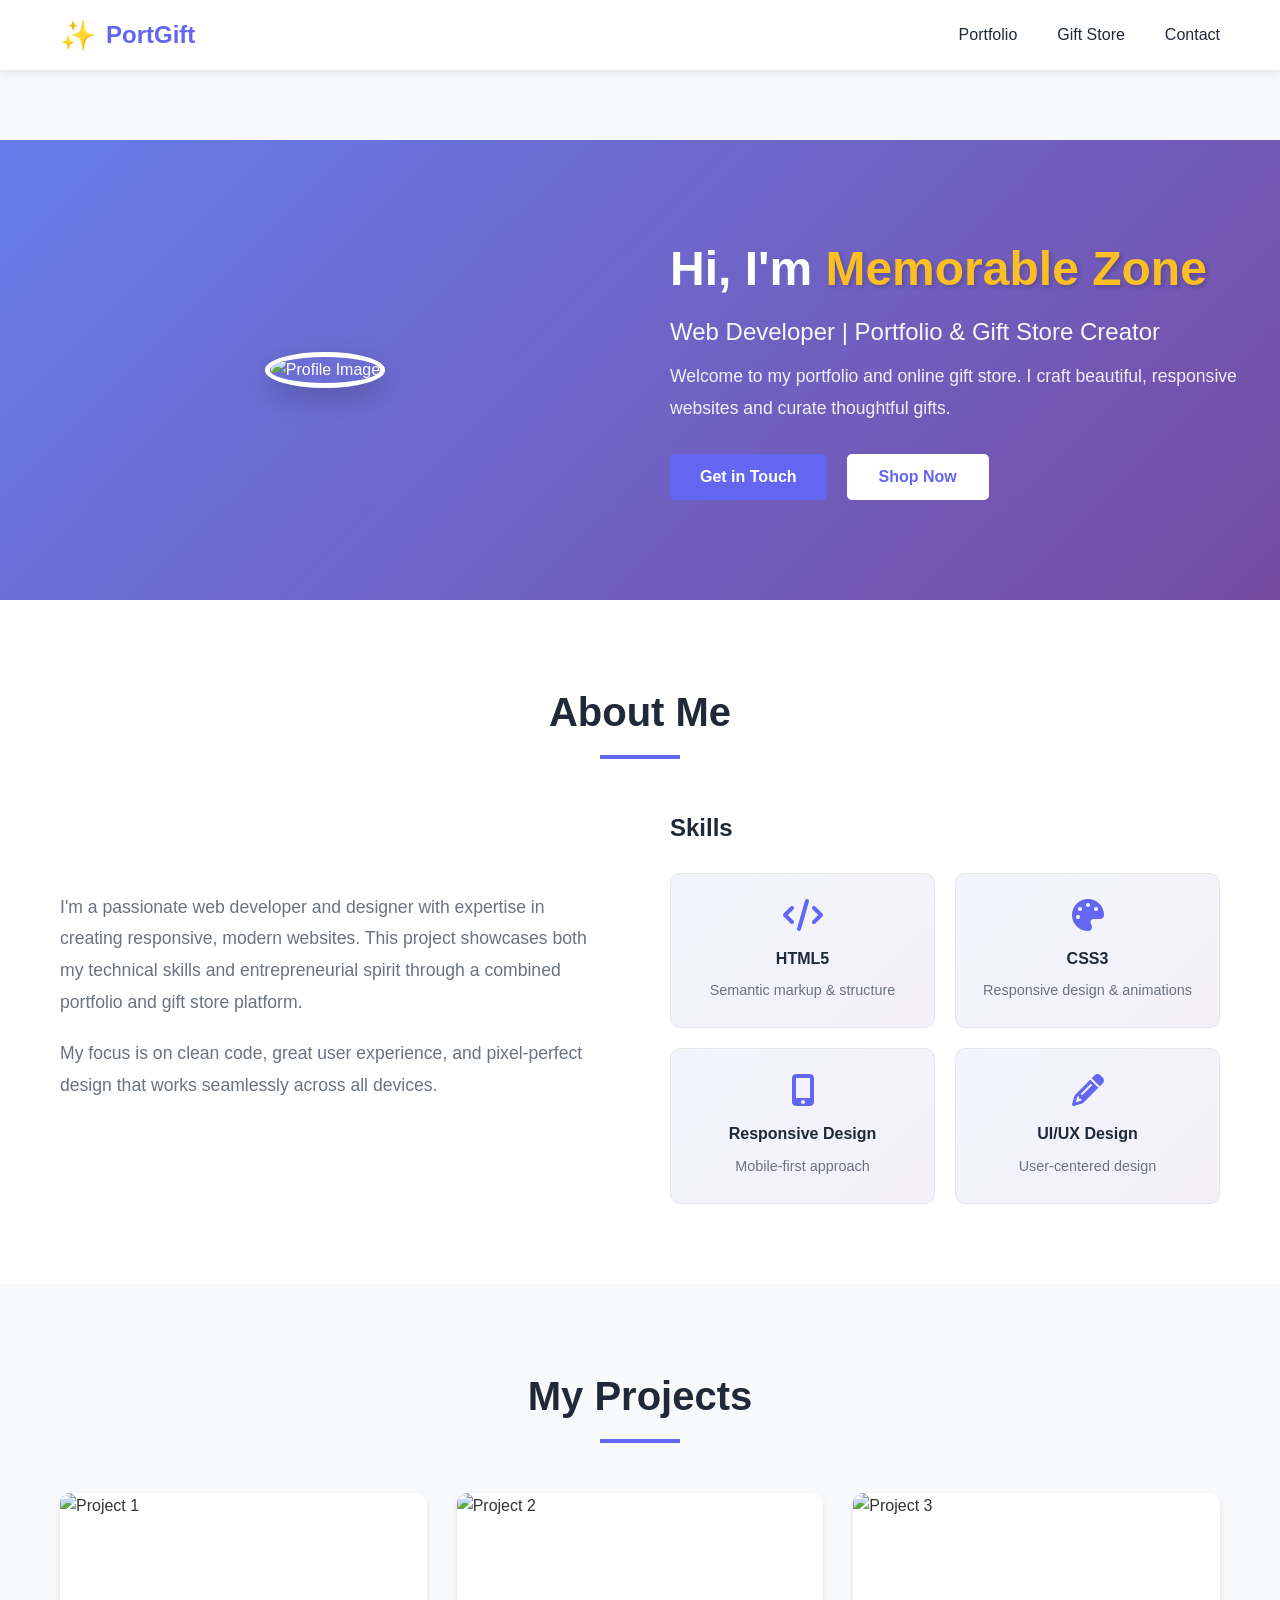
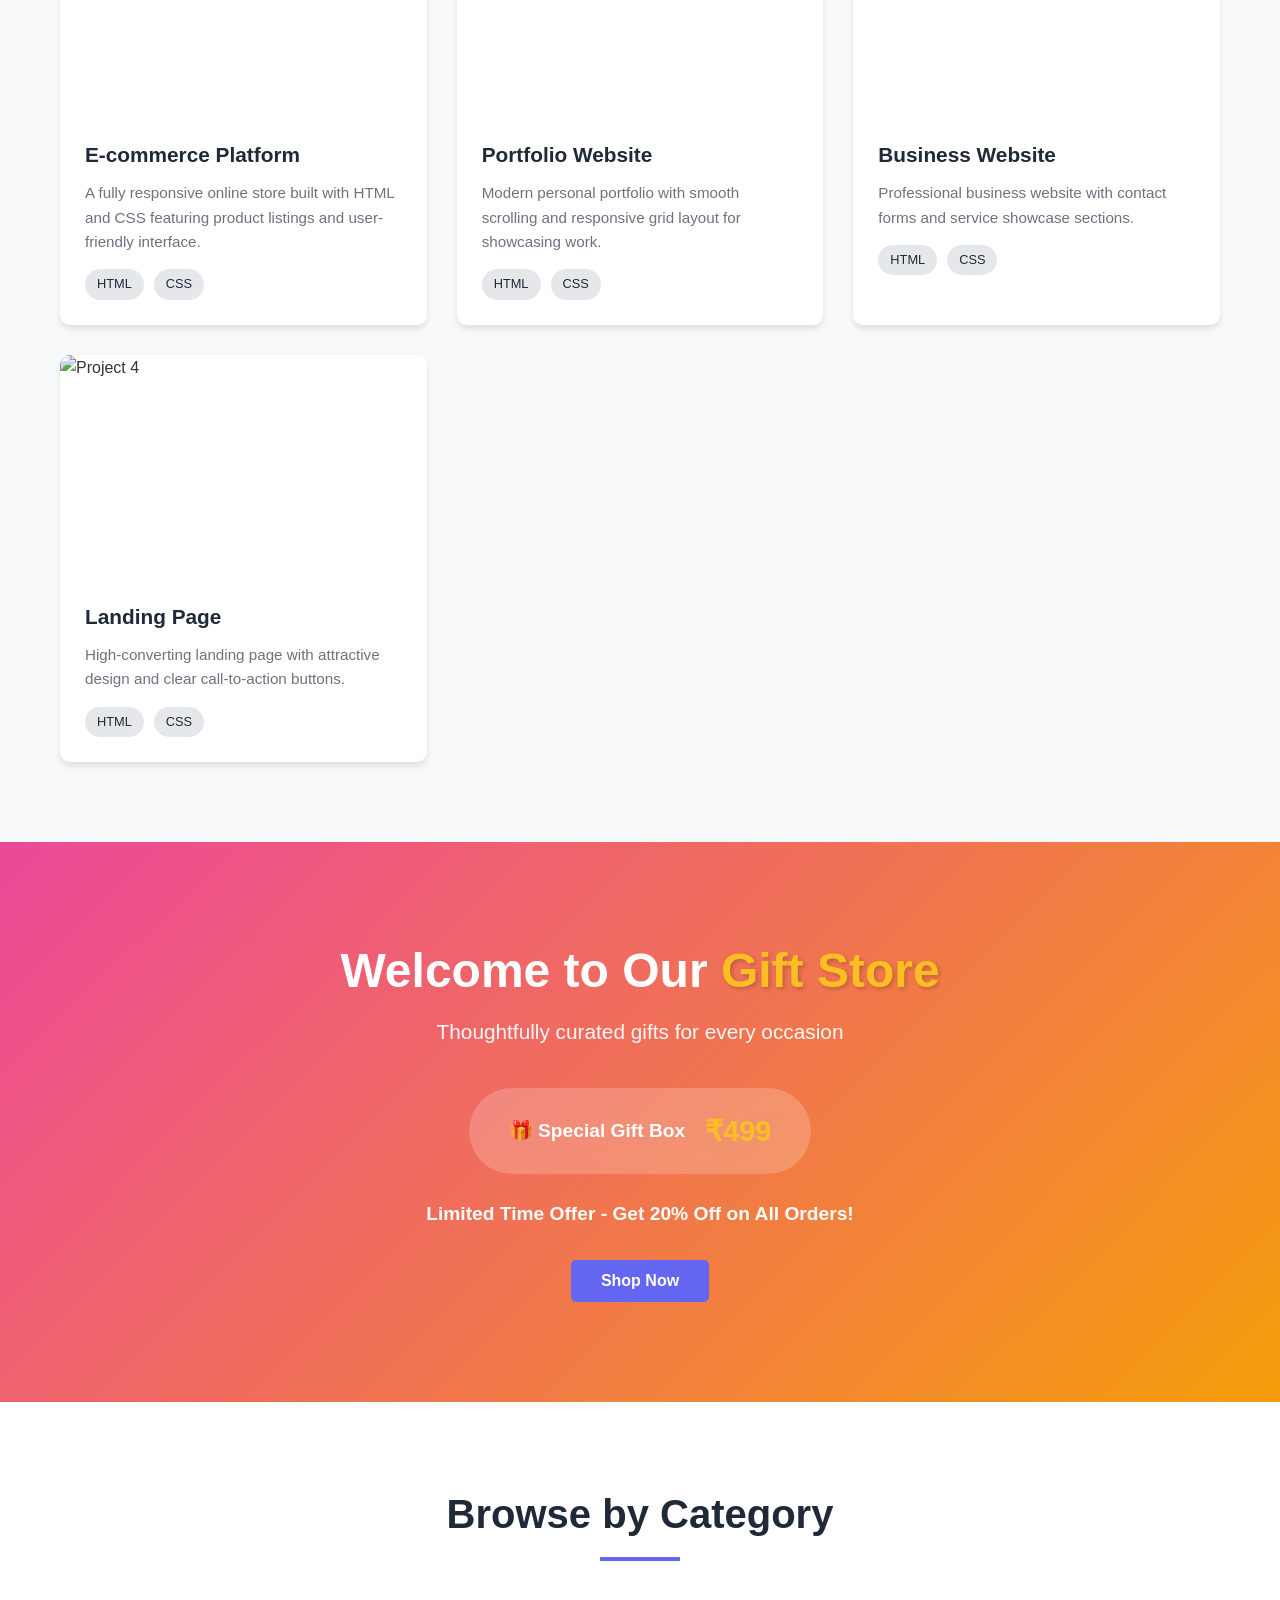
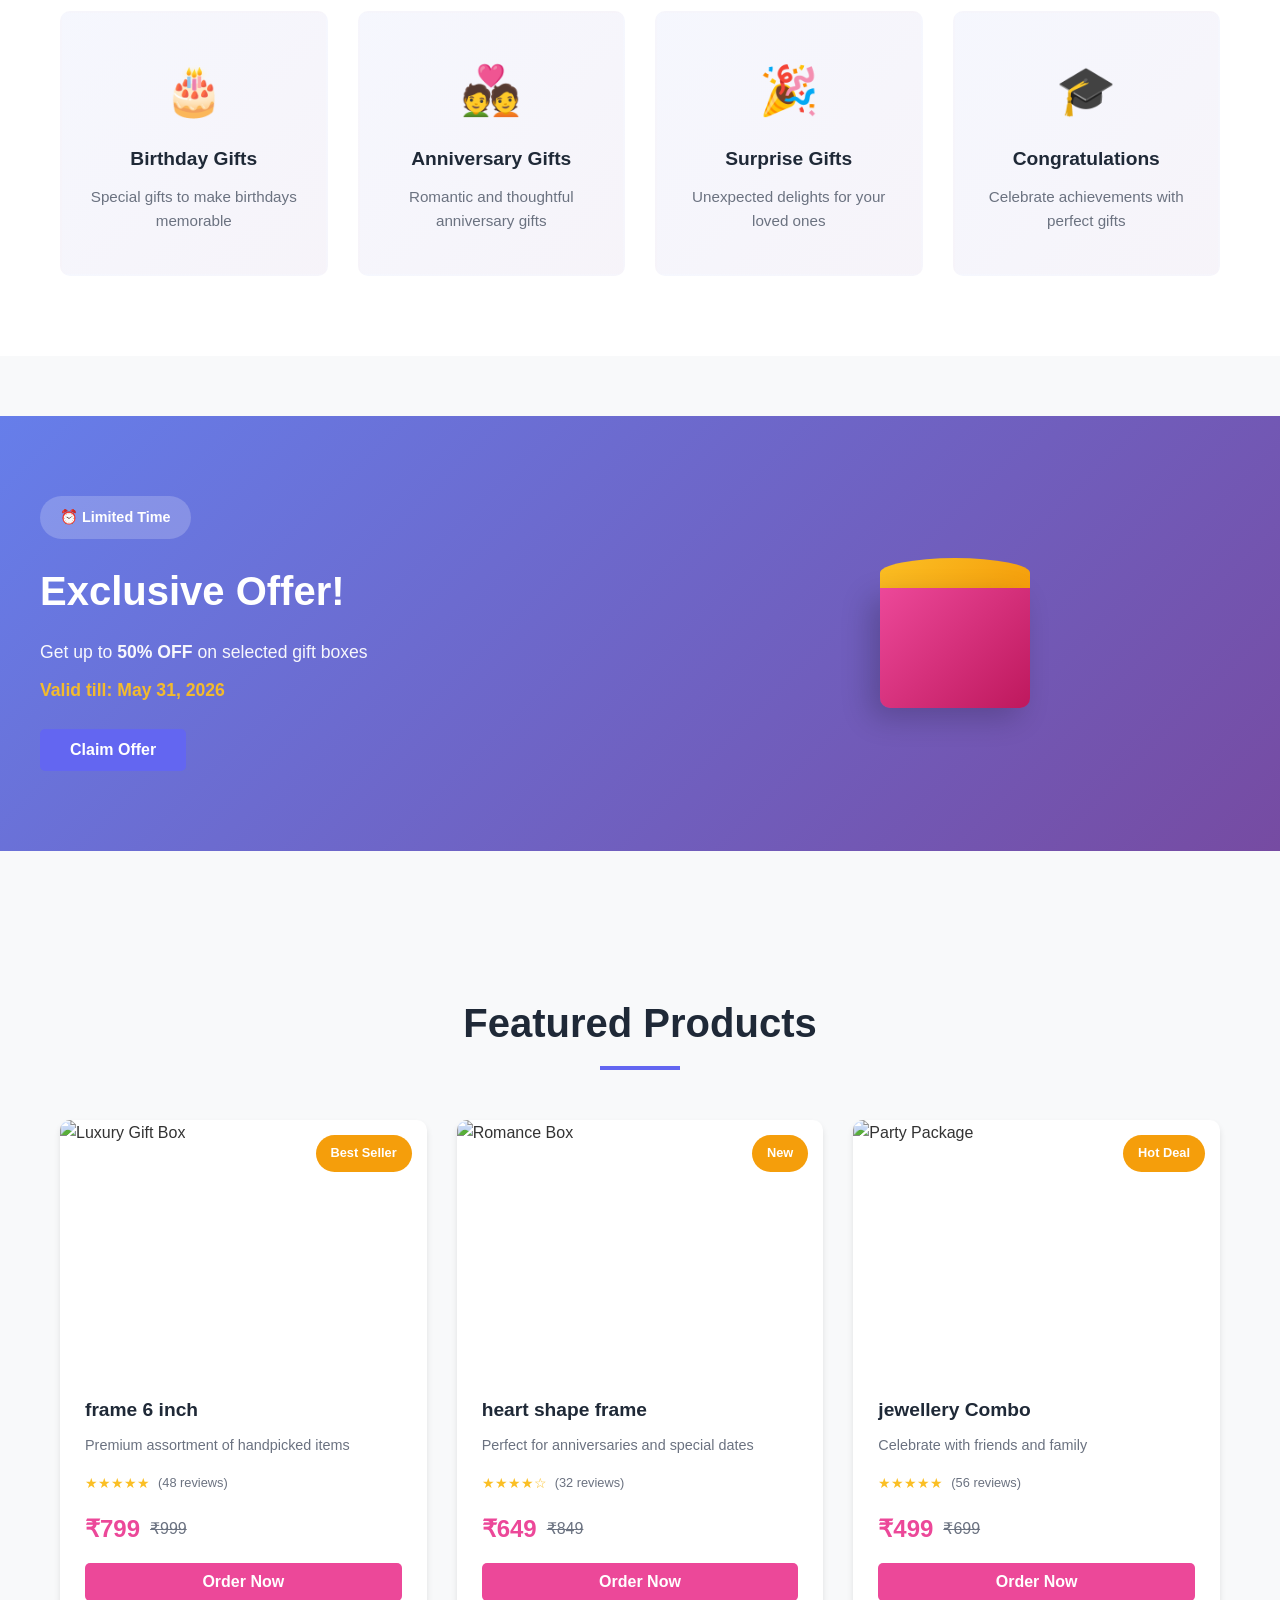
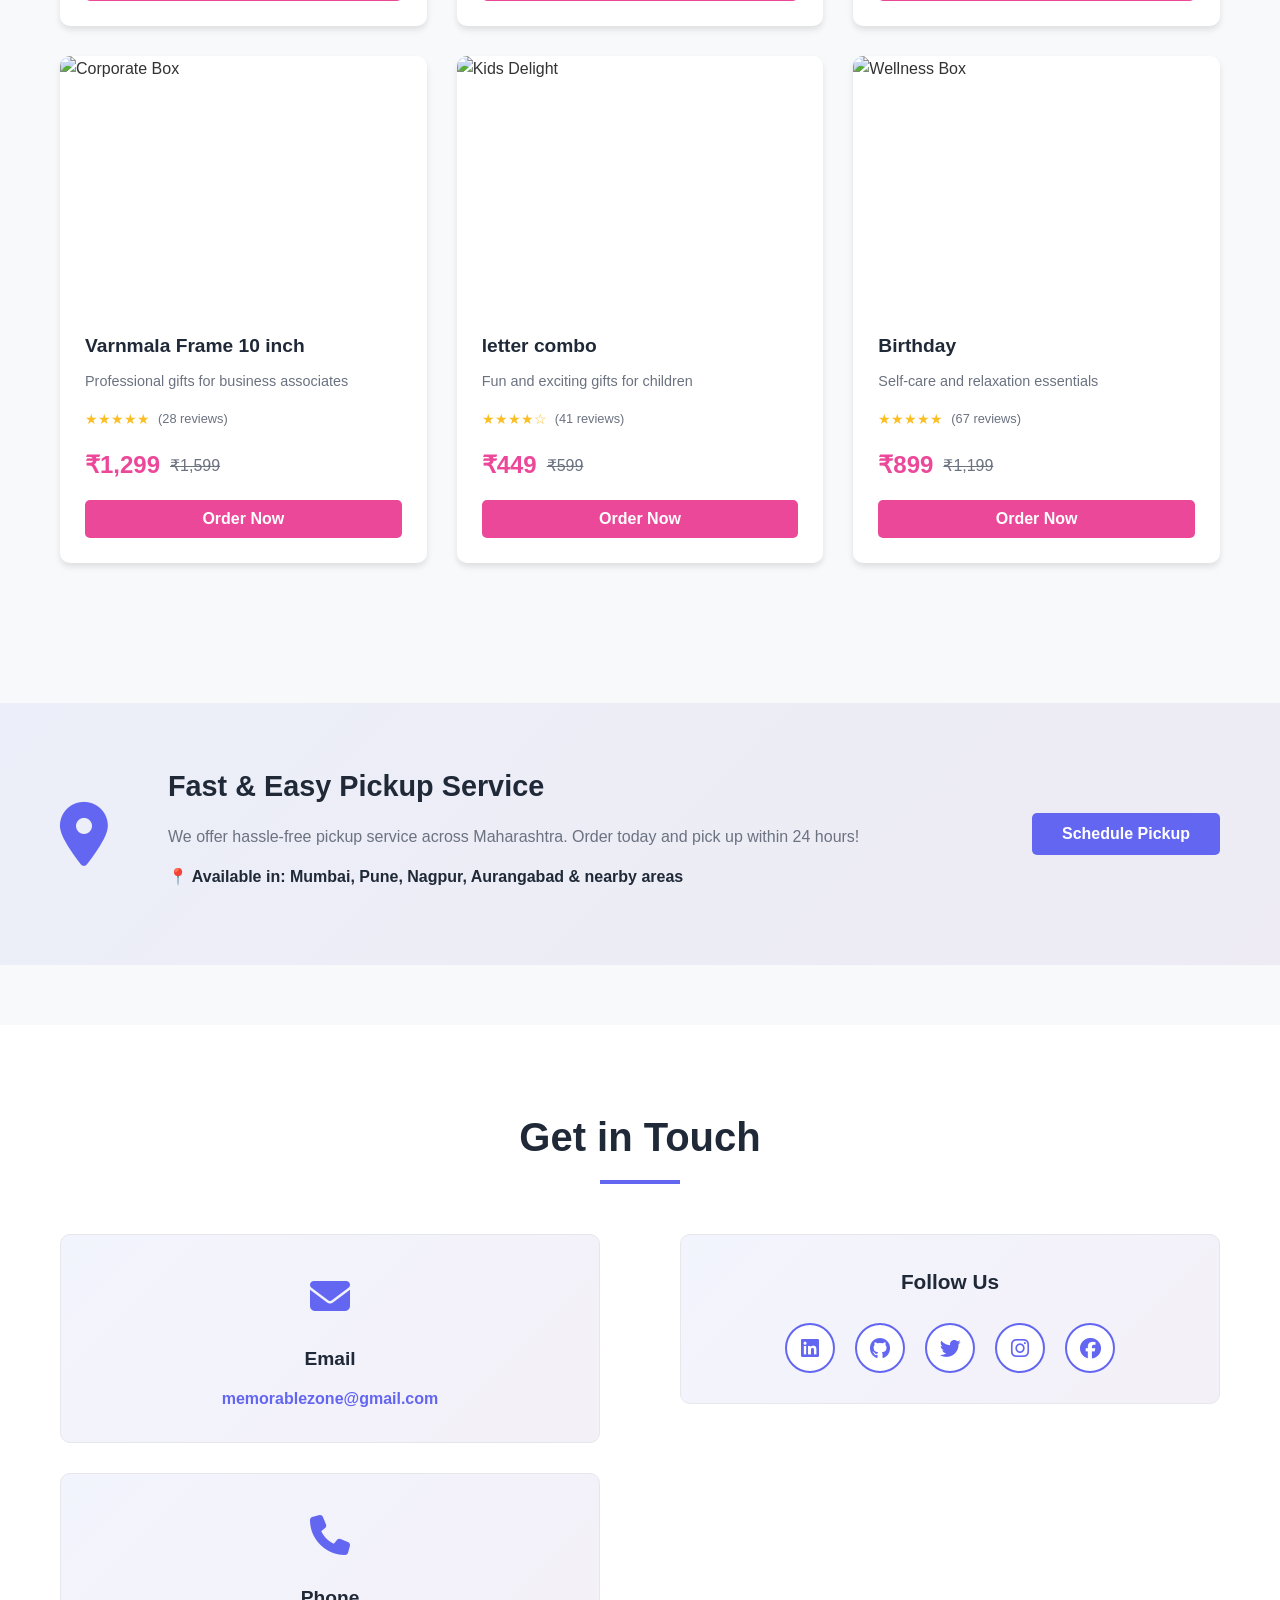
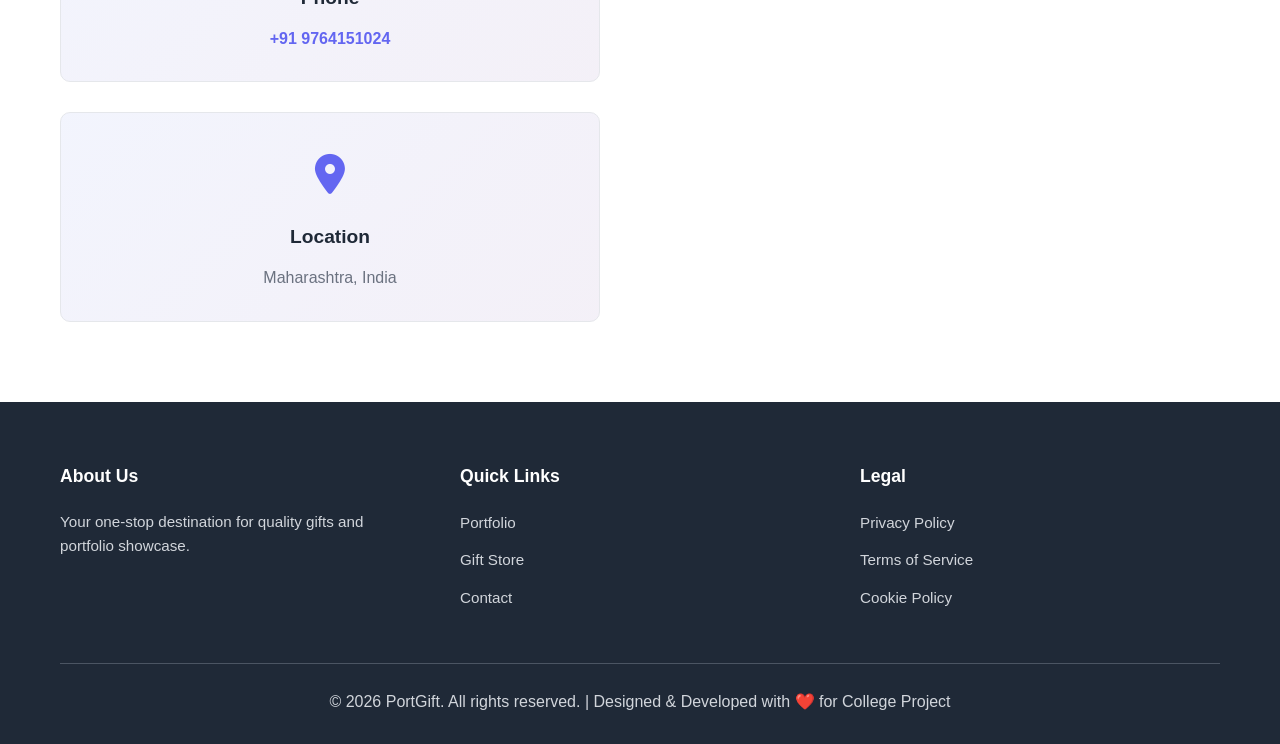
==== commit 9e39e6c9: "Update index.html" ====
--- a/Portfolio + Gift Store project/index.html
+++ b/Portfolio + Gift Store project/index.html
@@ -235,7 +235,7 @@
                         <div class="product-badge">Best Seller</div>
                     </div>
                     <div class="product-info">
-                        <h3>Luxury Gift Box</h3>
+                        <h3>frame 6 inch</h3>
                         <p class="product-desc">Premium assortment of handpicked items</p>
                         <div class="product-rating">
                             <span class="stars">★★★★★</span>
@@ -256,7 +256,7 @@
                         <div class="product-badge">New</div>
                     </div>
                     <div class="product-info">
-                        <h3>Romance Box</h3>
+                        <h3>heart shape frame</h3>
                         <p class="product-desc">Perfect for anniversaries and special dates</p>
                         <div class="product-rating">
                             <span class="stars">★★★★☆</span>
@@ -277,7 +277,7 @@
                         <div class="product-badge">Hot Deal</div>
                     </div>
                     <div class="product-info">
-                        <h3>Party Package</h3>
+                        <h3>jewellery Combo</h3>
                         <p class="product-desc">Celebrate with friends and family</p>
                         <div class="product-rating">
                             <span class="stars">★★★★★</span>
@@ -297,7 +297,7 @@
                         <img src="images/gift4.jpg" alt="Corporate Box">
                     </div>
                     <div class="product-info">
-                        <h3>Corporate Box</h3>
+                        <h3>Varnmala Frame 10 inch</h3>
                         <p class="product-desc">Professional gifts for business associates</p>
                         <div class="product-rating">
                             <span class="stars">★★★★★</span>
@@ -317,7 +317,7 @@
                         <img src="images/gift5.jpg" alt="Kids Delight">
                     </div>
                     <div class="product-info">
-                        <h3>Kids Delight</h3>
+                        <h3>letter combo</h3>
                         <p class="product-desc">Fun and exciting gifts for children</p>
                         <div class="product-rating">
                             <span class="stars">★★★★☆</span>
@@ -337,7 +337,7 @@
                         <img src="images/gift6.jpg" alt="Wellness Box">
                     </div>
                     <div class="product-info">
-                        <h3>Wellness Box</h3>
+                        <h3>Birthday</h3>
                         <p class="product-desc">Self-care and relaxation essentials</p>
                         <div class="product-rating">
                             <span class="stars">★★★★★</span>
